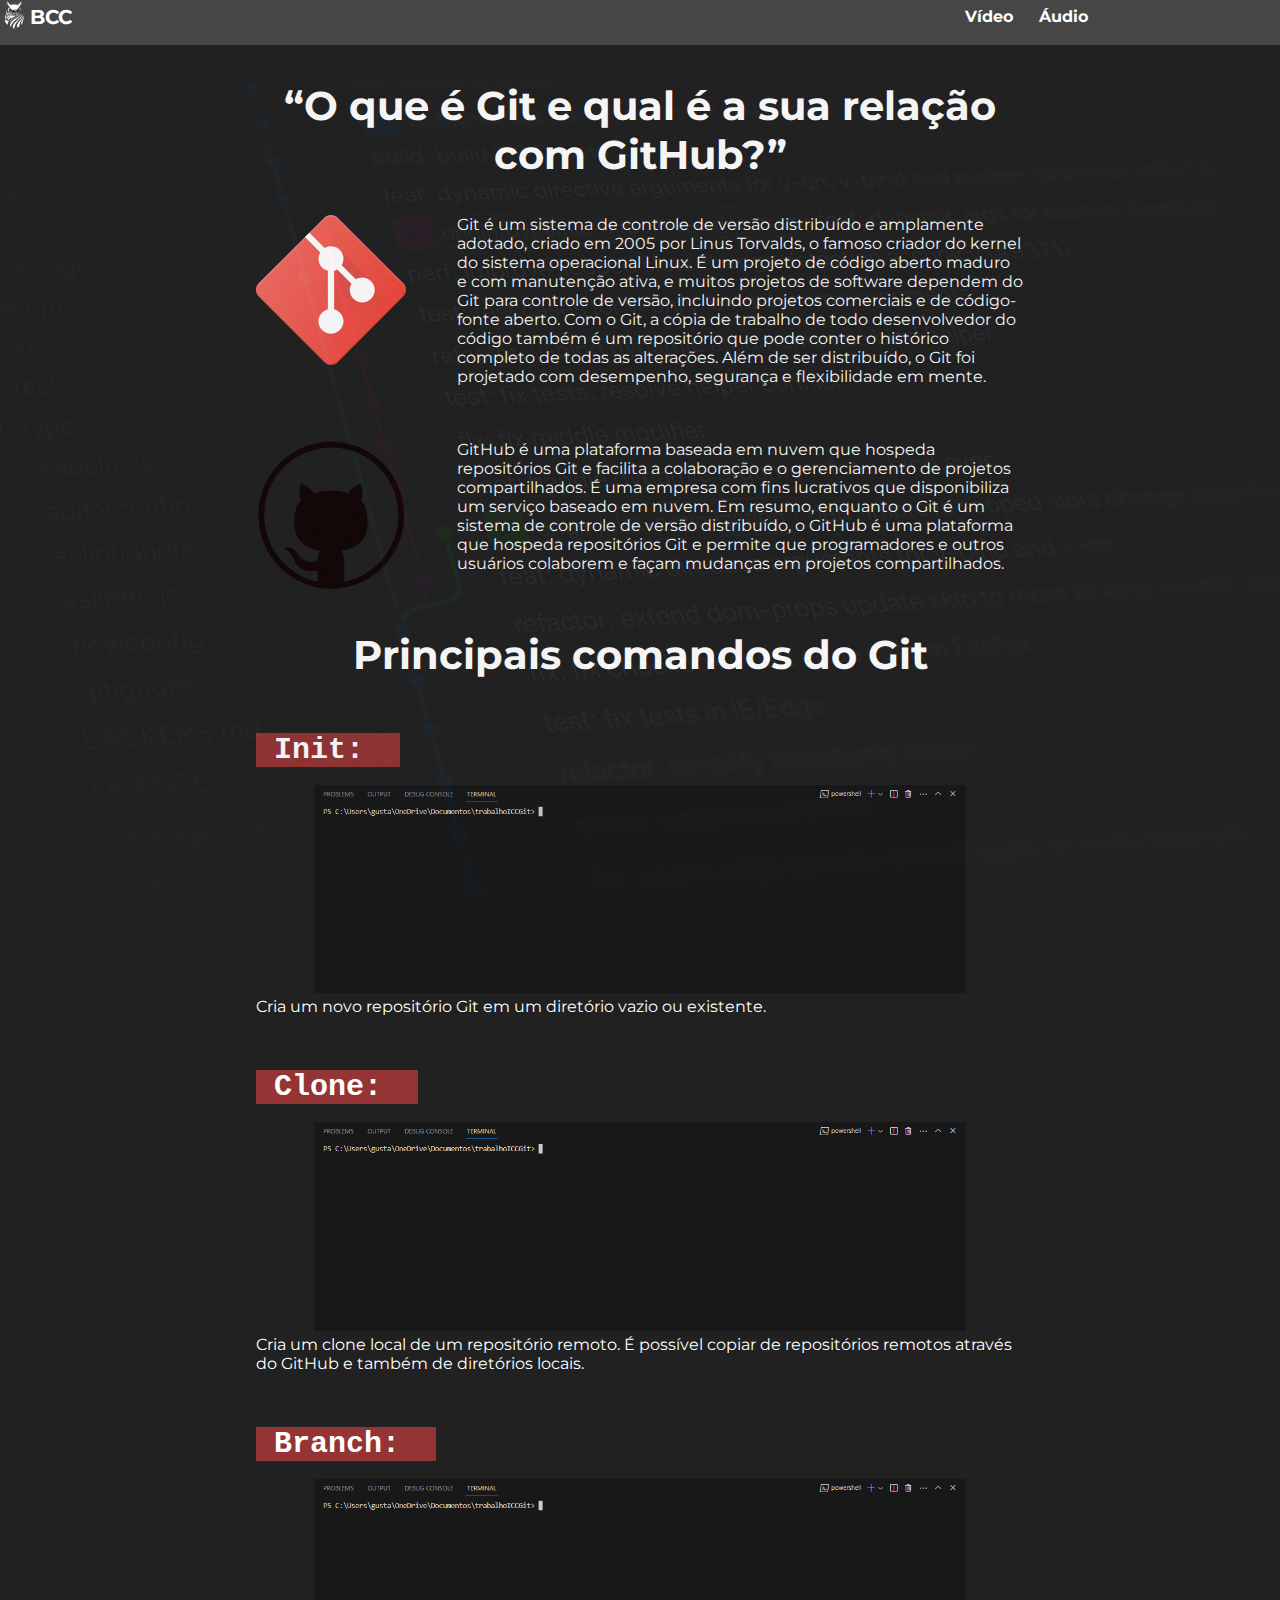
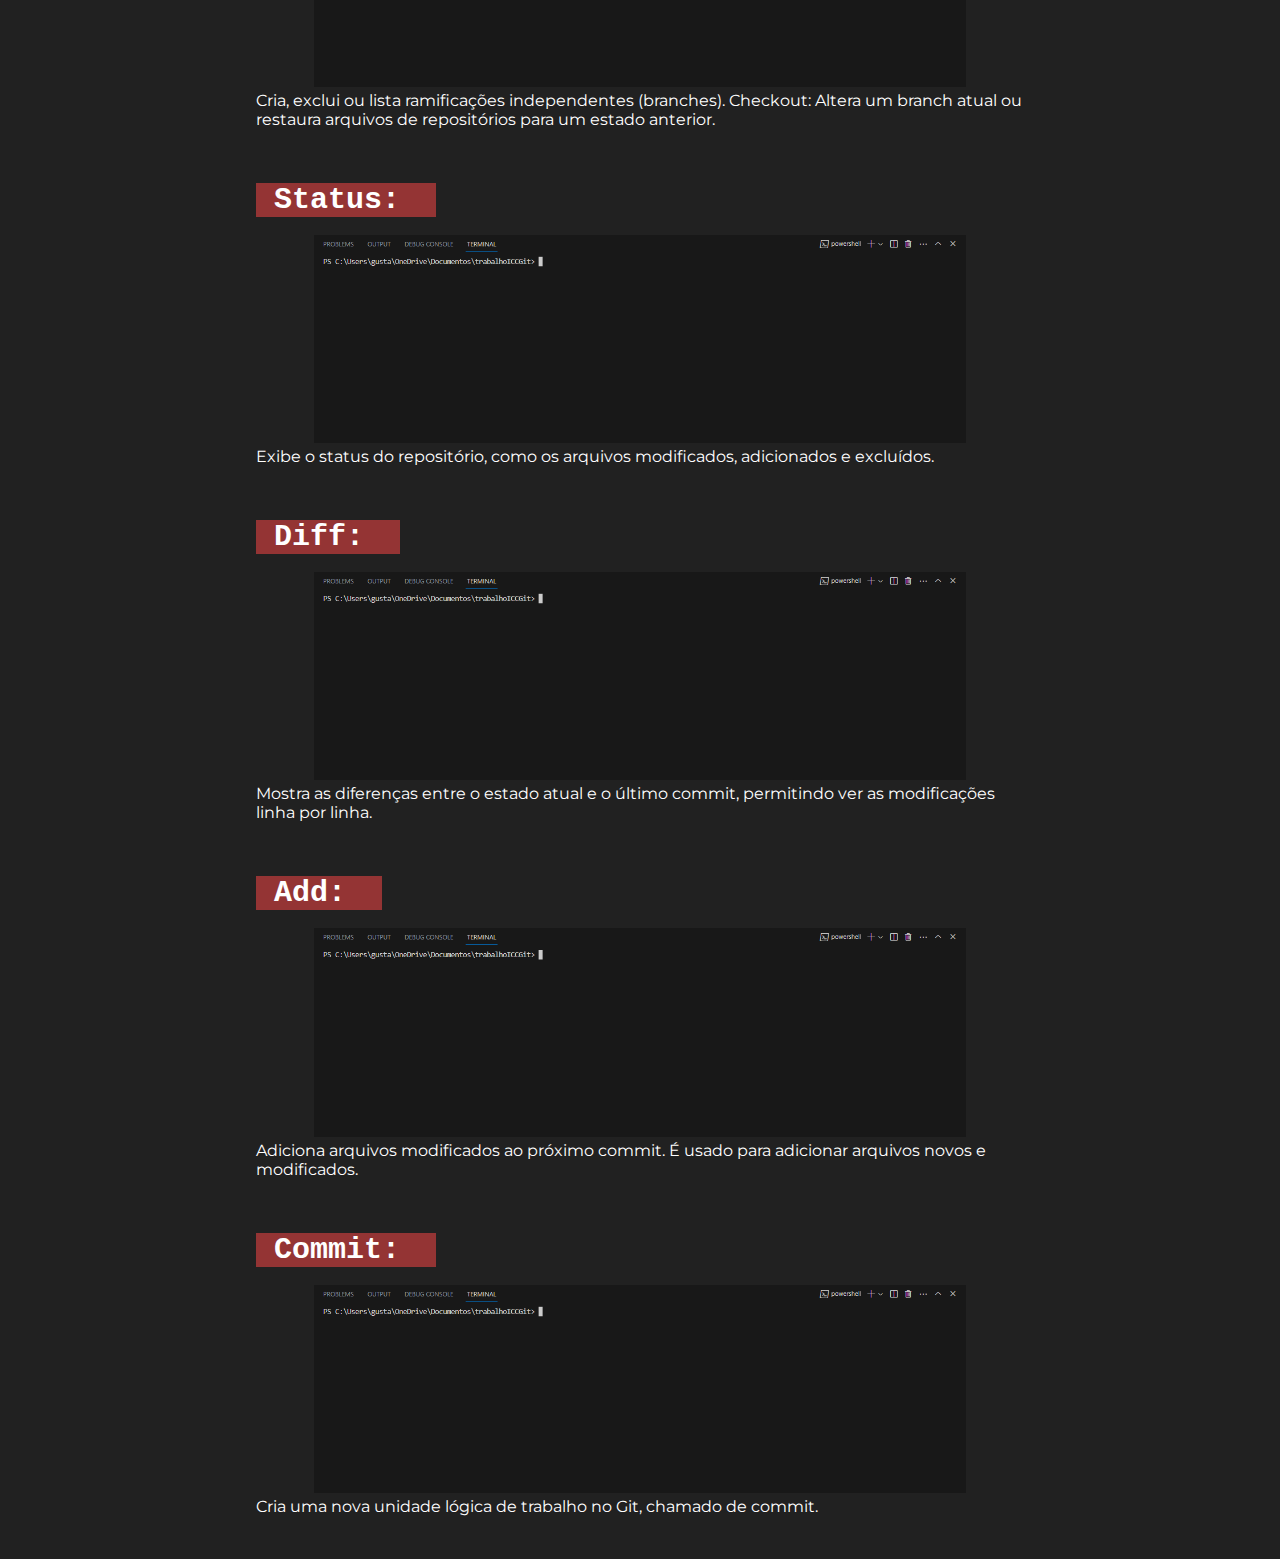
==== index.html @ 19e84b19 "first commit" ====
<!DOCTYPE html>
<html lang="en">

<head>
    <meta charset="UTF-8">
    <meta name="viewport" content="width=device-width, initial-scale=1.0">

    <link rel="preconnect" href="https://fonts.googleapis.com">
    <link rel="preconnect" href="https://fonts.gstatic.com" crossorigin>
    <link href="https://fonts.googleapis.com/css2?family=Montserrat:wght@400;700&display=swap" rel="stylesheet">

    <link rel="stylesheet" href="css/index.css">
    <title>Document</title>
</head>

<body>
    <header class="cabeçalho">
        <div>
            <a href="index.html" class="logo">
                <img src="img/logoExatas.png" alt="Logo" width="30" height="30">
                <p id="fontLogo">BCC</p>
            </a>
        </div>
        <div class="indices">
            <a href="video.html" id="ind1">
                <p>Vídeo</p>
            </a>
            <a href="audio.html" id="ind2">
                <p>Áudio</p>
            </a>
        </div>
    </header>
    <section>
        <center>
            <div class="imgFundo"></div>
            <div class="cont1">
                <center>
                    <h1><q>O que é Git e qual é a sua relação<br> com GitHub?</q></h1>
                </center>
                <div class="secao">
                    <div>
                        <img src="img/gitIcon.svg" alt="Git Icone" width="150" height="150">
                    </div>
                    <p> <abbr title="Sistema de controle de versão distribuído">Git</abbr> é um sistema de controle de
                        versão distribuído e amplamente adotado, criado em 2005 por Linus
                        Torvalds, o famoso criador do kernel do sistema operacional Linux. É um projeto de código aberto
                        maduro e com manutenção ativa, e muitos projetos de software dependem do Git para controle de
                        versão, incluindo projetos comerciais e de código-fonte aberto. Com o Git, a cópia de trabalho
                        de todo desenvolvedor do código também é um repositório que pode conter o histórico completo de
                        todas as alterações. Além de ser distribuído, o Git foi projetado com desempenho, segurança e
                        flexibilidade em mente.
                    </p>
                </div>
                <div class="secao">
                    <div>
                        <img src="img/githubIcon.svg" alt="Git Icone" width="150" height="150">
                    </div>
                    <p>
                        <abbr title="Plataforma de hospedagem de código-fonte">GitHub</abbr> é uma plataforma baseada em
                        nuvem que hospeda repositórios Git e facilita a colaboração e
                        o gerenciamento de projetos compartilhados. É uma empresa com fins lucrativos que disponibiliza
                        um serviço baseado em nuvem.
                        Em resumo, enquanto o Git é um sistema de controle de versão
                        distribuído, o GitHub é uma plataforma que hospeda repositórios Git e permite que programadores
                        e outros usuários colaborem e façam mudanças em projetos compartilhados.
                    </p>
                </div>
            </div>
            <div class="cont1">
                <center>
                    <h1>Principais comandos do Git</h1>
                </center>
                <div class="secao1">
                    <h6>
                        <pre><mark> Init: &nbsp</mark></pre>
                    </h6>

                    <div>
                        <center><img src="img/imgExemplo2.png" alt="Git Icone" height="85%" width="85%"></center>
                    </div>
                    <p>Cria um novo repositório Git em um diretório vazio ou existente.
                    </p>
                </div>
                <div class="secao1">
                    <h6>
                        <pre><mark> Clone: &nbsp</mark></pre>
                    </h6>

                    <div>
                        <center><img src="img/imgExemplo2.png" alt="Git Icone" height="85%" width="85%"></center>
                    </div>
                    <p>
                        Cria um clone local de um repositório remoto. É possível copiar de repositórios remotos através
                        do GitHub e também de diretórios locais.</p>
                </div>
                <div class="secao1">
                    <h6>
                        <pre><mark> Branch: &nbsp</mark></pre>
                    </h6>

                    <div>
                        <center><img src="img/imgExemplo2.png" alt="Git Icone" height="85%" width="85%"></center>
                    </div>
                    <p>
                        Cria, exclui ou lista ramificações independentes (branches).
                        Checkout: Altera um branch atual ou restaura arquivos de repositórios para um estado anterior.
                    </p>
                </div>
                <div class="secao1">
                    <h6>
                        <pre><mark> Status: &nbsp</mark></pre>
                    </h6>

                    <div>
                        <center><img src="img/imgExemplo2.png" alt="Git Icone" height="85%" width="85%"></center>
                    </div>
                    <p>
                        Exibe o status do repositório, como os arquivos modificados, adicionados e excluídos.</p>
                </div>
                <div class="secao1">
                    <h6>
                        <pre><mark> Diff: &nbsp</mark></pre>
                    </h6>

                    <div>
                        <center><img src="img/imgExemplo2.png" alt="Git Icone" height="85%" width="85%"></center>
                    </div>
                    <p>
                        Mostra as diferenças entre o estado atual e o último commit, permitindo ver as modificações
                        linha por linha.</p>
                </div>
                <div class="secao1">
                    <h6>
                        <pre><mark> Add: &nbsp</mark></pre>
                    </h6>

                    <div>
                        <center><img src="img/imgExemplo2.png" alt="Git Icone" height="85%" width="85%"></center>
                    </div>
                    <p>
                        Adiciona arquivos modificados ao próximo commit. É usado para adicionar arquivos novos e modificados.</p>
                </div>
                <div class="secao1">
                    <h6>
                        <pre><mark> Commit: &nbsp</mark></pre>
                    </h6>

                    <div>
                        <center><img src="img/imgExemplo2.png" alt="Git Icone" height="85%" width="85%"></center>
                    </div>
                    <p>
                        Cria uma nova unidade lógica de trabalho no Git, chamado de commit.</p>
                </div>
            </div>
        </center>

    </section>
    <footer>

    </footer>

</body>

</html>
---- css/index.css ----
@import url('https://fonts.googleapis.com/css2?family=Montserrat:wght@400;700&display=swap');
* {
    margin: 0px;
    text-decoration: none;
}
body {
    font-family: Montserrat;
    background-color: rgba(0, 0, 0, 0.87);
    color: white;
}
mark{
    background-color: rgb(148, 52, 52);
    color: white;
}
.cabeçalho{
    background-color: rgb(70, 70, 70);
    height: 5vh;
    width: 100%;

    display: flex;
    justify-content: space-between;
}
.cabeçalho div {
    margin-right: 15vw;
}

.logo {
    display: flex;
    justify-content: space-between;
}
#fontLogo {
    font-size: 20px;
    font-weight: bold;
    color: rgb(255, 255, 255);
    margin-top: 0.5vh;
}
.indices{
    display: flex;
    justify-content: space-between;
    margin-top: 0.8vh;
    font-weight: bold;
}
#ind1{
    color: white;
    margin-right: 2vw;
}
#ind2{
    color: white;
}
.imgFundo{
    position: absolute;
    background-image: url(../img/imgGitInicio.jpg);
    height: 100%;
    width: 100%;
    background-size: cover;
    background-repeat: no-repeat;
    background-position: center;
    background-attachment: fixed;
    opacity: 0.05;
}

.cont1 {
    width: 60vw;
    text-align: start;
    margin-top: 4vh;
}
.cont1 p {
    margin-bottom: 2vh;
}
.cont1 h1 {
    margin-bottom: 4vh;
    font-size: 40px;
}
.secao {
    display: flex;
    justify-content: space-evenly;
    margin-bottom: 4vh;
}
.secao p {
    font-size: 16px;
}
.secao img {
    margin-right: 4vw;
}

.secao1 {
    display: block;
    justify-content: space-evenly;
    margin-bottom: 4vh;
}
h6{
    font-size: 30px;
    font-weight: bold;
    margin: 6vh 0 2vh 0;
}
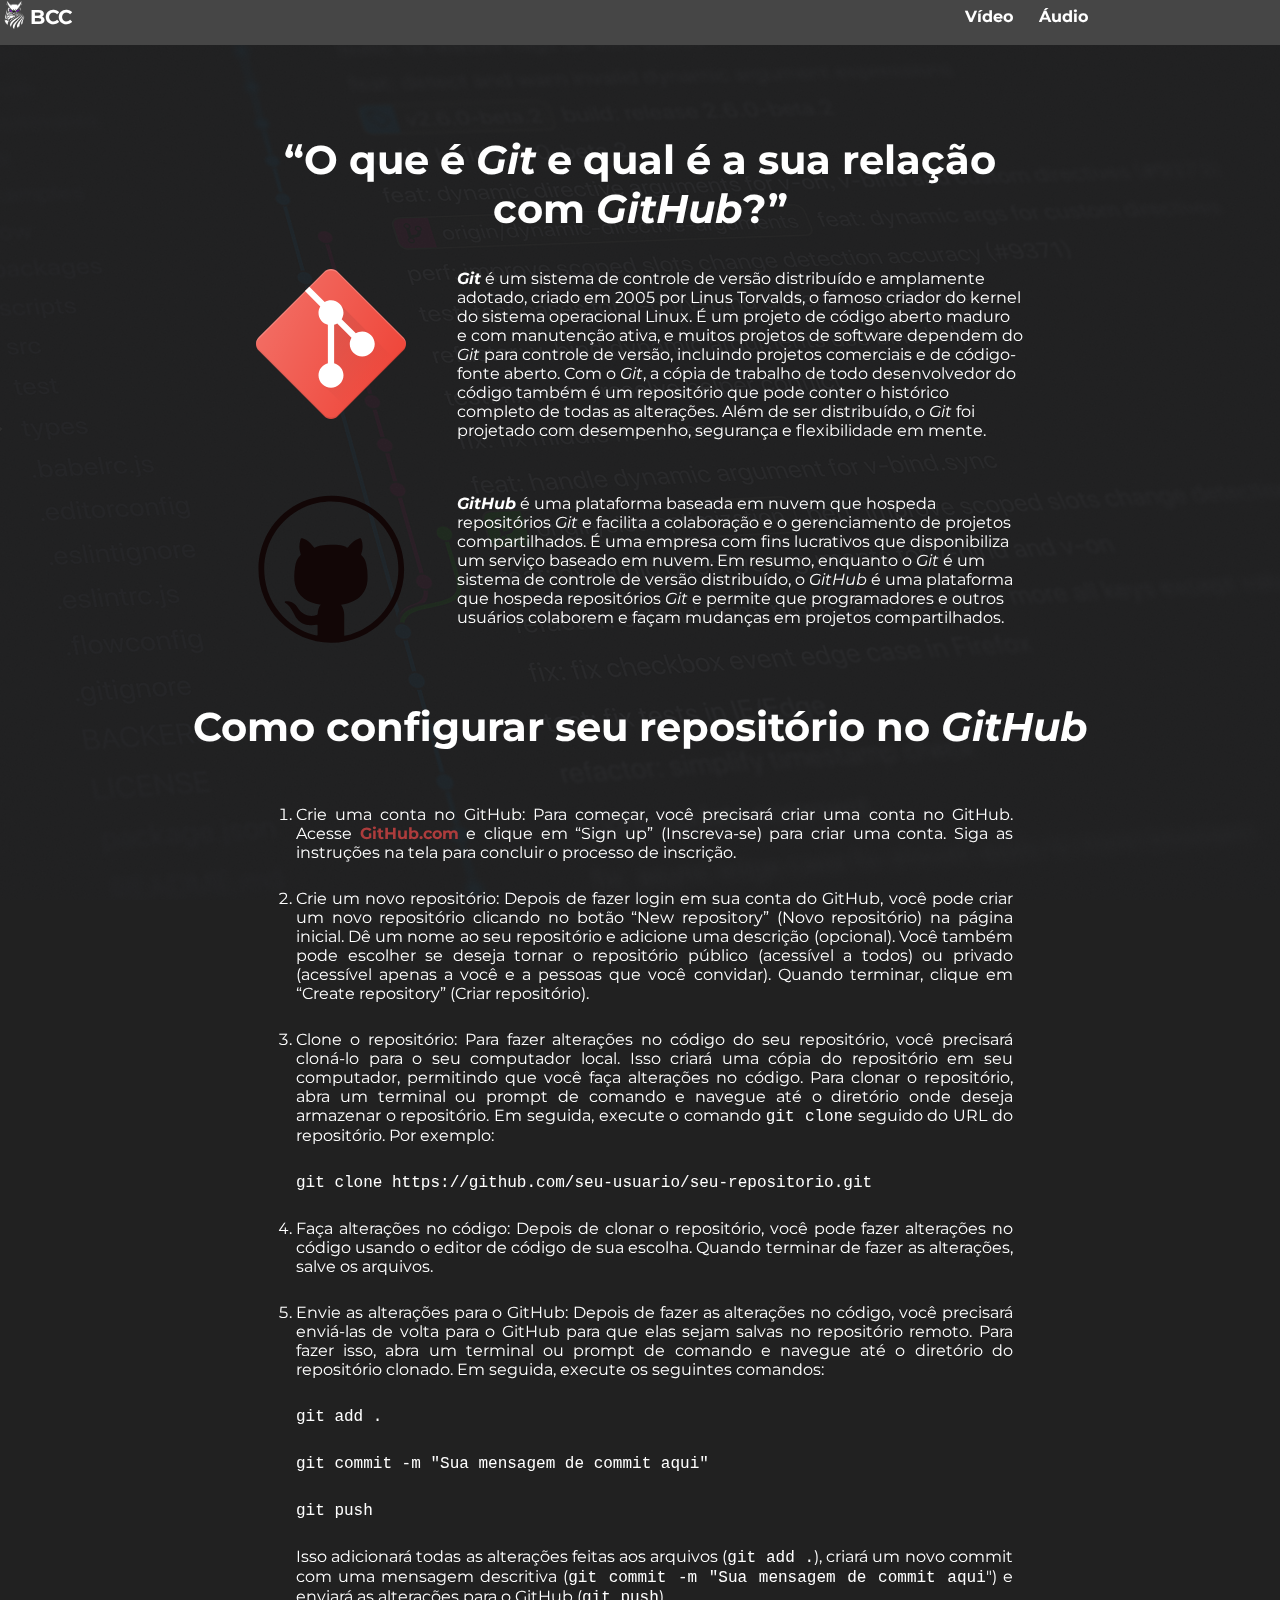
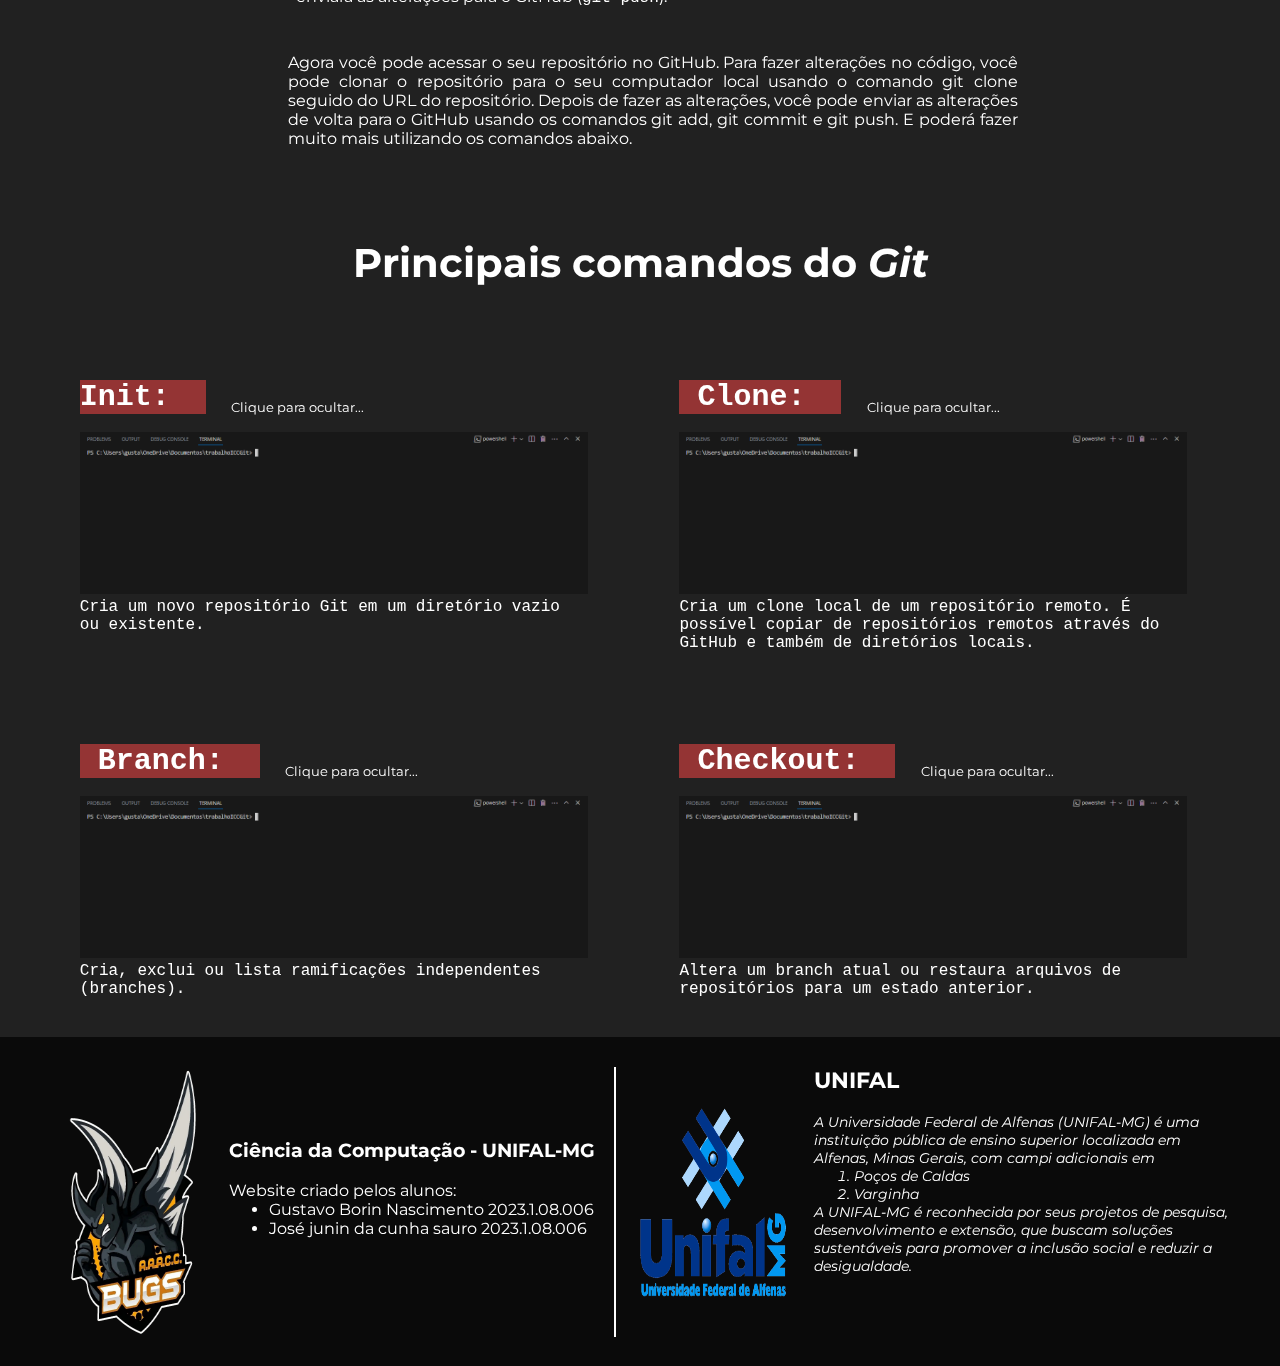
==== commit 200acb05: "commit" ====
--- a/index.html
+++ b/index.html
@@ -10,10 +10,12 @@
     <link href="https://fonts.googleapis.com/css2?family=Montserrat:wght@400;700&display=swap" rel="stylesheet">
 
     <link rel="stylesheet" href="css/index.css">
-    <title>Document</title>
+    <title>Trabalho Git</title>
 </head>
 
 <body>
+    <div class="imgFundo"></div>
+
     <header class="cabeçalho">
         <div>
             <a href="index.html" class="logo">
@@ -32,22 +34,25 @@
     </header>
     <section>
         <center>
-            <div class="imgFundo"></div>
             <div class="cont1">
                 <center>
-                    <h1><q>O que é Git e qual é a sua relação<br> com GitHub?</q></h1>
+                    <h1><q>O que é <i>Git</i> e qual é a sua relação<br> com <i>GitHub</i>?</q></h1>
                 </center>
                 <div class="secao">
                     <div>
                         <img src="img/gitIcon.svg" alt="Git Icone" width="150" height="150">
                     </div>
-                    <p> <abbr title="Sistema de controle de versão distribuído">Git</abbr> é um sistema de controle de
+                    <p> <abbr title="Sistema de controle de versão distribuído"><i><b>Git</b></i></abbr> é um sistema de
+                        controle de
                         versão distribuído e amplamente adotado, criado em 2005 por Linus
                         Torvalds, o famoso criador do kernel do sistema operacional Linux. É um projeto de código aberto
-                        maduro e com manutenção ativa, e muitos projetos de software dependem do Git para controle de
-                        versão, incluindo projetos comerciais e de código-fonte aberto. Com o Git, a cópia de trabalho
+                        maduro e com manutenção ativa, e muitos projetos de software dependem do <i>Git</i> para
+                        controle de
+                        versão, incluindo projetos comerciais e de código-fonte aberto. Com o <i>Git</i>, a cópia de
+                        trabalho
                         de todo desenvolvedor do código também é um repositório que pode conter o histórico completo de
-                        todas as alterações. Além de ser distribuído, o Git foi projetado com desempenho, segurança e
+                        todas as alterações. Além de ser distribuído, o <i>Git</i> foi projetado com desempenho,
+                        segurança e
                         flexibilidade em mente.
                     </p>
                 </div>
@@ -56,107 +61,201 @@
                         <img src="img/githubIcon.svg" alt="Git Icone" width="150" height="150">
                     </div>
                     <p>
-                        <abbr title="Plataforma de hospedagem de código-fonte">GitHub</abbr> é uma plataforma baseada em
-                        nuvem que hospeda repositórios Git e facilita a colaboração e
+                        <abbr title="Plataforma de hospedagem de código-fonte"><i><b>GitHub</b></i></abbr> é uma
+                        plataforma baseada em
+                        nuvem que hospeda repositórios <i>Git</i> e facilita a colaboração e
                         o gerenciamento de projetos compartilhados. É uma empresa com fins lucrativos que disponibiliza
                         um serviço baseado em nuvem.
-                        Em resumo, enquanto o Git é um sistema de controle de versão
-                        distribuído, o GitHub é uma plataforma que hospeda repositórios Git e permite que programadores
+                        Em resumo, enquanto o <i>Git</i> é um sistema de controle de versão
+                        distribuído, o <i>GitHub</i> é uma plataforma que hospeda repositórios <i>Git</i> e permite que
+                        programadores
                         e outros usuários colaborem e façam mudanças em projetos compartilhados.
                     </p>
                 </div>
             </div>
-            <div class="cont1">
+            <div class="tutorial">
+                <h4>Como configurar seu repositório no <i>GitHub</i></h4>
+                <ol>
+                    <li>
+                        <p>Crie uma conta no GitHub: Para começar, você precisará criar uma conta no GitHub. Acesse
+                            <a id="linkGitHub" target="_blank" href="https://github.com"><b>GitHub.com</b></a> e clique
+                            em “Sign up” (Inscreva-se) para criar uma conta. Siga as instruções na tela
+                            para concluir o processo de inscrição.
+                        </p>
+                    </li>
+                    <li>
+                        <p>Crie um novo repositório: Depois de fazer login em sua conta do GitHub, você pode criar um
+                            novo repositório clicando no botão “New repository” (Novo repositório) na página inicial. Dê
+                            um nome ao seu repositório e adicione uma descrição (opcional). Você também pode escolher se
+                            deseja tornar o repositório público (acessível a todos) ou privado (acessível apenas a você
+                            e a pessoas que você convidar). Quando terminar, clique em “Create repository” (Criar
+                            repositório).</p>
+                    </li>
+                    <li>
+                        <p>Clone o repositório: Para fazer alterações no código do seu repositório, você precisará
+                            cloná-lo para o seu computador local. Isso criará uma cópia do repositório em seu
+                            computador, permitindo que você faça alterações no código. Para clonar o repositório, abra
+                            um terminal ou prompt de comando e navegue até o diretório onde deseja armazenar o
+                            repositório. Em seguida, execute o comando <code>git clone</code> seguido do URL do
+                            repositório. Por exemplo:</p>
+                        <p><code>git clone https://github.com/seu-usuario/seu-repositorio.git
+                        </code></p>
+                    </li>
+                    <li>
+                        <p>Faça alterações no código: Depois de clonar o repositório, você pode fazer alterações no
+                            código usando o editor de código de sua escolha. Quando terminar de fazer as alterações,
+                            salve os arquivos.</p>
+                    </li>
+                    <li>
+                        <p>Envie as alterações para o GitHub: Depois de fazer as alterações no código, você precisará
+                            enviá-las de volta para o GitHub para que elas sejam salvas no repositório remoto. Para
+                            fazer isso, abra um terminal ou prompt de comando e navegue até o diretório do repositório
+                            clonado. Em seguida, execute os seguintes comandos:</p>
+                        <p><code>git add .</code></p>
+                        <p><code>git commit -m "Sua mensagem de commit aqui"</code></p>
+                        <p><code> git push</code></p>
+                        <p>Isso adicionará todas as alterações feitas aos arquivos (<code>git add .</code>), criará um novo commit
+                            com uma mensagem descritiva (<code>git commit -m "Sua mensagem de commit aqui</code>") e enviará as
+                            alterações para o GitHub (<code>git push</code>).</p>
+                    </li>
+                </ol>
+                <br>
+                <p id="conclusao">Agora você pode acessar o seu repositório no GitHub. Para fazer alterações no código, você pode
+                    clonar o repositório para o seu computador local usando o comando git clone seguido do URL do
+                    repositório. Depois de fazer as alterações, você pode enviar as alterações de volta para o GitHub
+                    usando os comandos git add, git commit e git push. E poderá fazer muito mais utilizando os comandos
+                    abaixo.</p>
+            </div>
+            <div class="cont1 comandos">
                 <center>
-                    <h1>Principais comandos do Git</h1>
+                    <h1>Principais comandos do <i>Git</i></h1>
                 </center>
-                <div class="secao1">
-                    <h6>
-                        <pre><mark> Init: &nbsp</mark></pre>
-                    </h6>
-
-                    <div>
-                        <center><img src="img/imgExemplo2.png" alt="Git Icone" height="85%" width="85%"></center>
-                    </div>
-                    <p>Cria um novo repositório Git em um diretório vazio ou existente.
-                    </p>
-                </div>
-                <div class="secao1">
-                    <h6>
-                        <pre><mark> Clone: &nbsp</mark></pre>
-                    </h6>
-
-                    <div>
-                        <center><img src="img/imgExemplo2.png" alt="Git Icone" height="85%" width="85%"></center>
-                    </div>
-                    <p>
-                        Cria um clone local de um repositório remoto. É possível copiar de repositórios remotos através
-                        do GitHub e também de diretórios locais.</p>
-                </div>
-                <div class="secao1">
-                    <h6>
-                        <pre><mark> Branch: &nbsp</mark></pre>
-                    </h6>
-
-                    <div>
-                        <center><img src="img/imgExemplo2.png" alt="Git Icone" height="85%" width="85%"></center>
-                    </div>
-                    <p>
-                        Cria, exclui ou lista ramificações independentes (branches).
-                        Checkout: Altera um branch atual ou restaura arquivos de repositórios para um estado anterior.
-                    </p>
-                </div>
-                <div class="secao1">
-                    <h6>
-                        <pre><mark> Status: &nbsp</mark></pre>
-                    </h6>
-
-                    <div>
-                        <center><img src="img/imgExemplo2.png" alt="Git Icone" height="85%" width="85%"></center>
-                    </div>
-                    <p>
-                        Exibe o status do repositório, como os arquivos modificados, adicionados e excluídos.</p>
-                </div>
-                <div class="secao1">
-                    <h6>
-                        <pre><mark> Diff: &nbsp</mark></pre>
-                    </h6>
-
-                    <div>
-                        <center><img src="img/imgExemplo2.png" alt="Git Icone" height="85%" width="85%"></center>
-                    </div>
-                    <p>
-                        Mostra as diferenças entre o estado atual e o último commit, permitindo ver as modificações
-                        linha por linha.</p>
-                </div>
-                <div class="secao1">
-                    <h6>
-                        <pre><mark> Add: &nbsp</mark></pre>
-                    </h6>
-
-                    <div>
-                        <center><img src="img/imgExemplo2.png" alt="Git Icone" height="85%" width="85%"></center>
-                    </div>
-                    <p>
-                        Adiciona arquivos modificados ao próximo commit. É usado para adicionar arquivos novos e modificados.</p>
-                </div>
-                <div class="secao1">
-                    <h6>
-                        <pre><mark> Commit: &nbsp</mark></pre>
-                    </h6>
-
-                    <div>
-                        <center><img src="img/imgExemplo2.png" alt="Git Icone" height="85%" width="85%"></center>
-                    </div>
-                    <p>
-                        Cria uma nova unidade lógica de trabalho no Git, chamado de commit.</p>
-                </div>
+                <table>
+                    <tr>
+                        <td>
+                            <div class="secao1">
+                                <details open>
+                                    <summary>
+                                        <h6>
+                                            <pre><mark>Init: &nbsp</mark></pre>
+                                        </h6>
+                                        <p id="details"><small>Clique para ocultar...</small></p>
+                                    </summary>
+                                    <div>
+                                        <img src="img/imgExemplo2.png" alt="Git Icone" height="85%" width="85%">
+
+                                    </div>
+                                    <code><p id="descri">Cria um novo repositório Git em um diretório vazio ou existente.
+                                    </p>
+                                    </code>
+                                </details>
+                            </div>
+                        </td>
+                        <td>
+                            <div class="secao1">
+                                <details open>
+                                    <summary>
+                                        <h6>
+                                            <pre><mark> Clone: &nbsp</mark></pre>
+                                        </h6>
+                                        <p id="details"><small>Clique para ocultar...</small></p>
+                                    </summary>
+                                    <div>
+                                        <img src="img/imgExemplo2.png" alt="Git Icone" height="85%" width="85%">
+
+                                    </div>
+                                    <code><p id="descri">Cria um clone local de um repositório remoto. É possível copiar de
+                                        repositórios remotos através do GitHub e também de diretórios locais.
+                                    </p></code>
+                                </details>
+                            </div>
+                        </td>
+                    </tr>
+                    <tr>
+                        <td>
+                            <div class="secao1">
+                                <details open>
+                                    <summary>
+                                        <h6>
+                                            <pre><mark> Branch: &nbsp</mark></pre>
+                                        </h6>
+                                        <p id="details"><small>Clique para ocultar...</small></p>
+                                    </summary>
+                                    <div>
+                                        <img src="img/imgExemplo2.png" alt="Git Icone" height="85%" width="85%">
+
+                                    </div>
+                                    <code>
+                                    <p id="descri">Cria, exclui ou lista ramificações independentes (branches).
+                                    </p></code>
+                                </details>
+                            </div>
+                        </td>
+                        <td>
+                            <div class="secao1">
+                                <details open>
+                                    <summary>
+                                        <h6>
+                                            <pre><mark> Checkout: &nbsp</mark></pre>
+                                        </h6>
+                                        <p id="details"><small>Clique para ocultar...</small></p>
+                                    </summary>
+                                    <div>
+                                        <img src="img/imgExemplo2.png" alt="Git Icone" height="85%" width="85%">
+
+                                    </div>
+                                    <code><p id="descri">Altera um branch atual ou restaura arquivos de repositórios para um
+                                        estado anterior.
+                                    </p>
+                                </code>
+                                </details>
+                            </div>
+                        </td>
+                    </tr>
+                </table>
             </div>
         </center>
 
     </section>
     <footer>
-
+        <div class="footerCont1">
+            <img src="img/logoBugs.png" alt="logo BCC Unifal">
+
+            <div id="div1">
+                <h3>Ciência da Computação - UNIFAL-MG</h3>
+                <br>
+                <p>Website criado pelos alunos:</p>
+                <ul>
+                    <li>Gustavo Borin Nascimento 2023.1.08.006</li>
+                    <li>José junin da cunha sauro 2023.1.08.006</li>
+                </ul>
+            </div>
+        </div>
+        <div id="line"></div>
+        <div class="footerCont2">
+            <img src="img/logo1_unifal_mg.png" alt="logo da Unifal">
+            <div id="div2">
+                <dl>
+                    <dt><b>UNIFAL</b></dt>
+                    <br>
+                    <dd><i>A Universidade Federal de Alfenas (UNIFAL-MG) é uma instituição pública de ensino superior
+                            localizada em Alfenas, Minas Gerais, com campi adicionais em
+                            <ol>
+                                <li>Poços de Caldas</li>
+                                <li>Varginha</li>
+                            </ol>
+                            A
+                            UNIFAL-MG
+                            é reconhecida por seus projetos de pesquisa, desenvolvimento e extensão, que buscam soluções
+                            sustentáveis para promover a inclusão social e reduzir a desigualdade.
+                        </i></dd>
+                </dl>
+            </div>
+        </div>
+
+        <div class="footerCont3">
+
+        </div>
     </footer>
 
 </body>
--- a/css/index.css
+++ b/css/index.css
@@ -1,18 +1,22 @@
 @import url('https://fonts.googleapis.com/css2?family=Montserrat:wght@400;700&display=swap');
+
 * {
     margin: 0px;
     text-decoration: none;
 }
+
 body {
     font-family: Montserrat;
     background-color: rgba(0, 0, 0, 0.87);
     color: white;
 }
-mark{
+
+mark {
     background-color: rgb(148, 52, 52);
     color: white;
 }
-.cabeçalho{
+
+.cabeçalho {
     background-color: rgb(70, 70, 70);
     height: 5vh;
     width: 100%;
@@ -20,6 +24,7 @@
     display: flex;
     justify-content: space-between;
 }
+
 .cabeçalho div {
     margin-right: 15vw;
 }
@@ -28,27 +33,32 @@
     display: flex;
     justify-content: space-between;
 }
+
 #fontLogo {
     font-size: 20px;
     font-weight: bold;
     color: rgb(255, 255, 255);
     margin-top: 0.5vh;
 }
-.indices{
+
+.indices {
     display: flex;
     justify-content: space-between;
     margin-top: 0.8vh;
     font-weight: bold;
 }
-#ind1{
+
+#ind1 {
     color: white;
     margin-right: 2vw;
 }
-#ind2{
-    color: white;
-}
-.imgFundo{
-    position: absolute;
+
+#ind2 {
+    color: white;
+}
+
+.imgFundo {
+    position: fixed;
     background-image: url(../img/imgGitInicio.jpg);
     height: 100%;
     width: 100%;
@@ -57,41 +67,150 @@
     background-position: center;
     background-attachment: fixed;
     opacity: 0.05;
-}
-
+    z-index: -1;
+}
+h4 {
+    margin-top: 6vh;
+    margin-bottom: 3vh;
+    font-size: 40px;
+    margin-bottom: 6vh;
+}
+#linkGitHub {
+    color: rgb(173, 60, 60);
+}
+.tutorial p{
+    width: 56vw;
+    text-align: justify;
+    margin-bottom: 3vh;
+}
+#conclusao {
+    width: 57vw;
+    margin-left: 2vw;
+}
+.tutorial ol{
+    text-align: justify;
+    margin-left: 20vw;
+}
 .cont1 {
     width: 60vw;
     text-align: start;
     margin-top: 4vh;
 }
+
+#descri {
+    width: 38vw;
+}
+
 .cont1 p {
     margin-bottom: 2vh;
 }
+
 .cont1 h1 {
+    margin-top: 10vh;
     margin-bottom: 4vh;
     font-size: 40px;
 }
+
+.comandos {
+    width: 100%;
+    display: block;
+}
+
 .secao {
     display: flex;
     justify-content: space-evenly;
     margin-bottom: 4vh;
 }
+
 .secao p {
     font-size: 16px;
 }
+
 .secao img {
     margin-right: 4vw;
 }
 
 .secao1 {
-    display: block;
-    justify-content: space-evenly;
     margin-bottom: 4vh;
 }
-h6{
+
+tr {
+    display: flex;
+    margin-left: 6vw;
+}
+
+h6 {
     font-size: 30px;
     font-weight: bold;
     margin: 6vh 0 2vh 0;
 }
 
-
+summary {
+    display: flex;
+    align-items: center;
+    width: 46vw;
+}
+
+#details {
+    margin: 6vh 0 0 2vw;
+}
+
+footer {
+    display: flex;
+    justify-content: space-evenly;
+    background-color: rgba(0, 0, 0, 0.685);
+    padding: 30px;
+
+}
+
+footer li {
+    width: max-content;
+}
+
+.footerCont1 {
+    display: flex;
+}
+
+.footerCont1 img {
+    height: 30vh;
+    width: 15vw;
+}
+
+#div1 {
+    margin-top: 8vh;
+}
+
+.footerCont2 {
+    display: flex;
+}
+
+.footerCont2 img {
+    margin-top: 4vh;
+    width: 12vw;
+    height: 22vh;
+}
+
+.footerCont2 dl {
+    margin-left: 2vw;
+}
+
+.footerCont2 dt {
+    font-size: 22px;
+}
+
+.footerCont2 dd {
+    font-size: 14px;
+}
+
+#div2 {
+    width: 35vw;
+}
+
+#line {
+    background-color: white;
+    border: 1px solid white;
+    margin: 0 1vw 0 1vw;
+}
+code {
+    font-size: 16px;
+}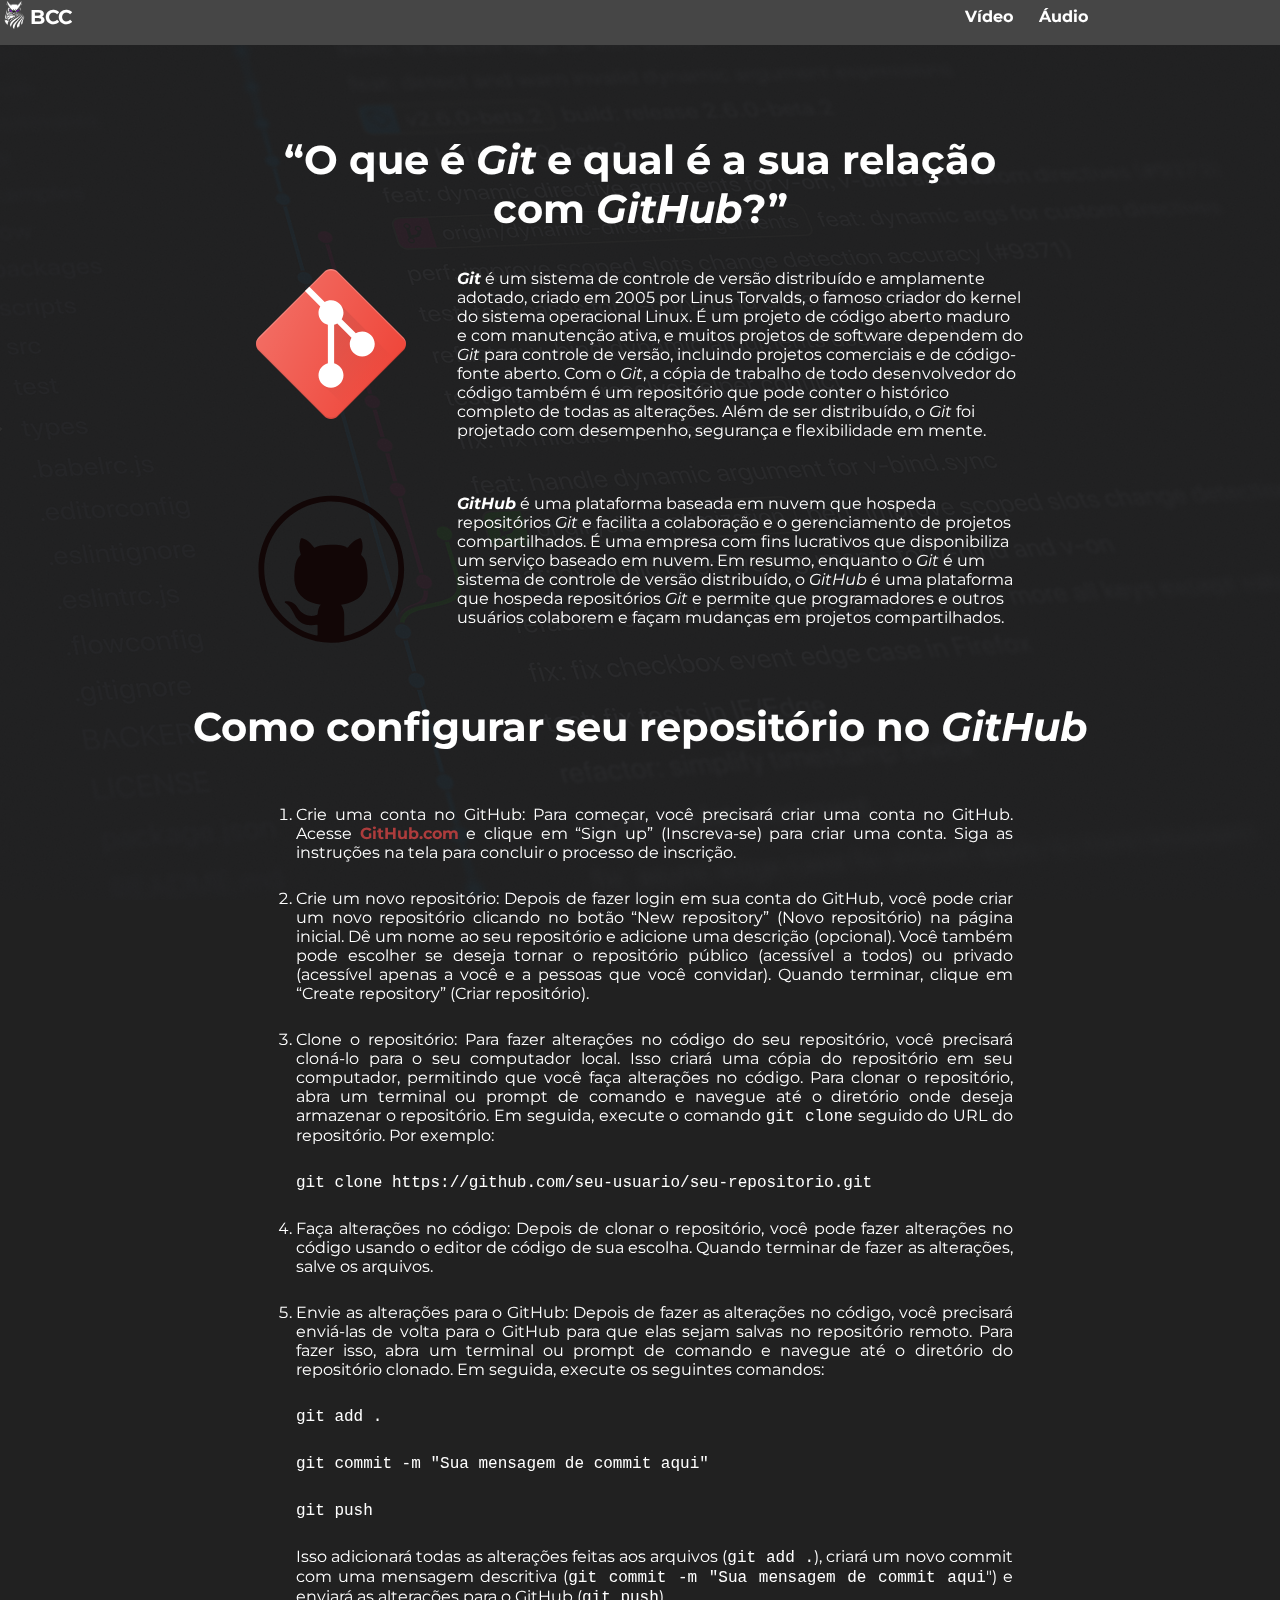
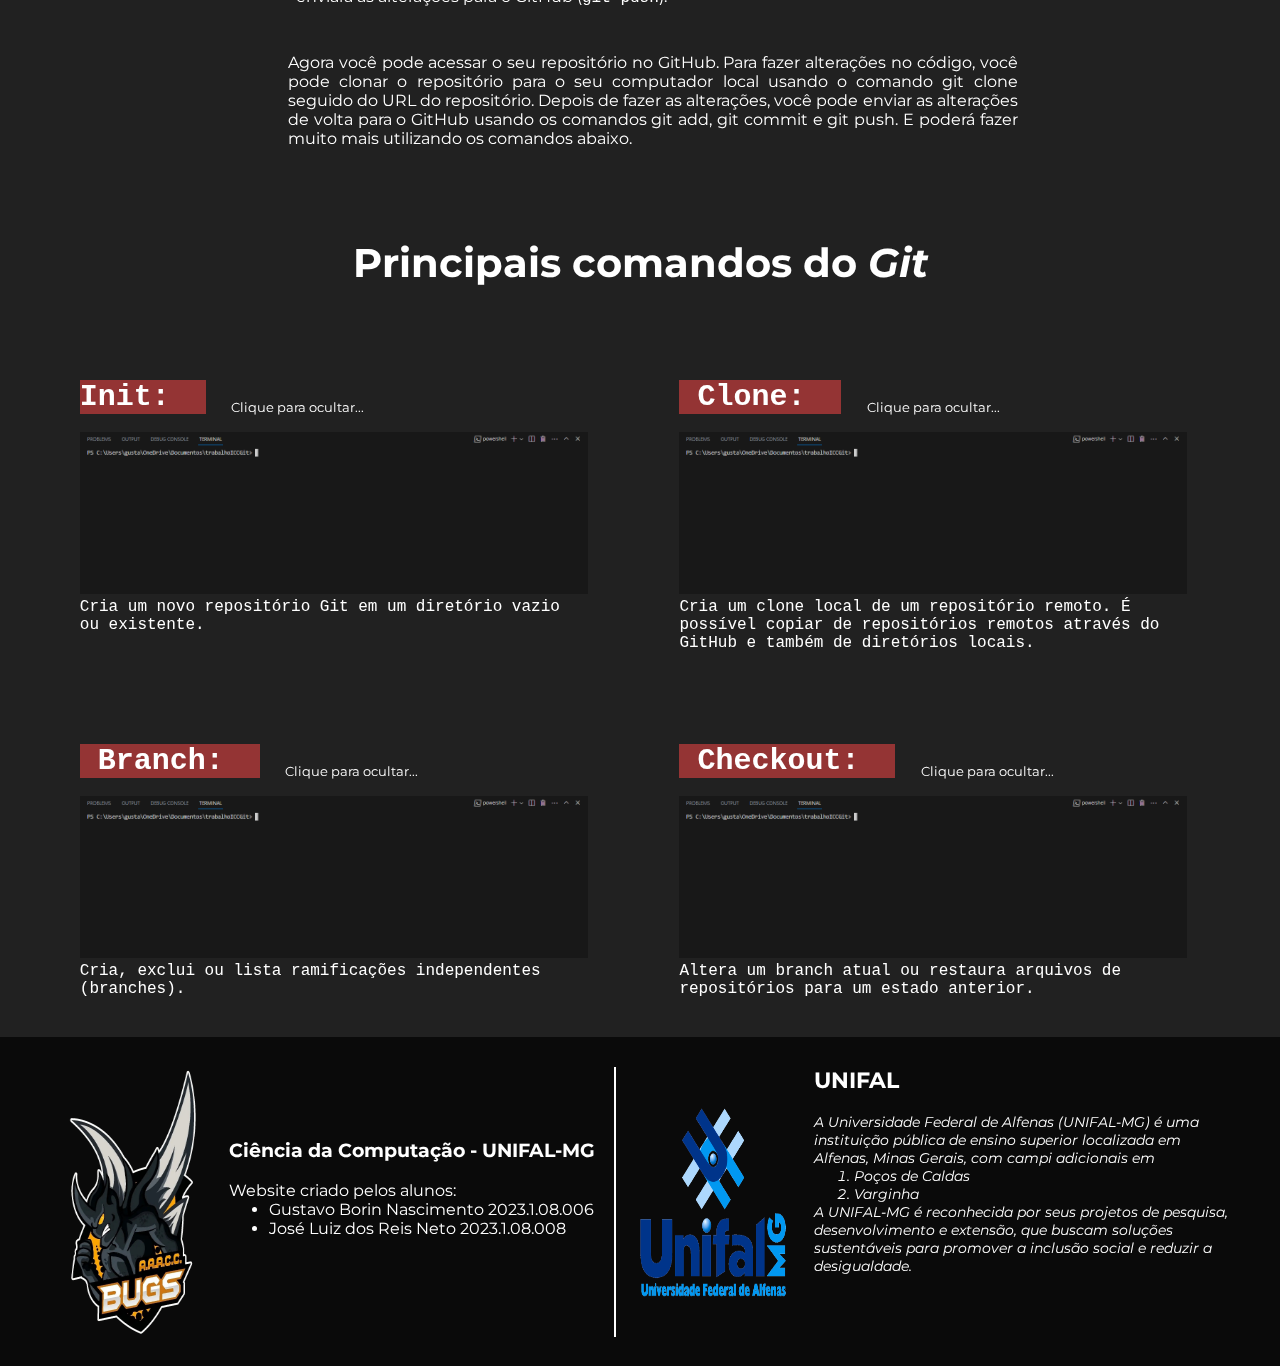
==== commit 0a953832: "commit" ====
--- a/index.html
+++ b/index.html
@@ -1,5 +1,5 @@
 <!DOCTYPE html>
-<html lang="en">
+<html lang="pt-br">
 
 <head>
     <meta charset="UTF-8">
@@ -227,7 +227,7 @@
                 <p>Website criado pelos alunos:</p>
                 <ul>
                     <li>Gustavo Borin Nascimento 2023.1.08.006</li>
-                    <li>José junin da cunha sauro 2023.1.08.006</li>
+                    <li>José Luiz dos Reis Neto 2023.1.08.008</li>
                 </ul>
             </div>
         </div>
--- a/css/index.css
+++ b/css/index.css
@@ -9,6 +9,7 @@
     font-family: Montserrat;
     background-color: rgba(0, 0, 0, 0.87);
     color: white;
+
 }
 
 mark {
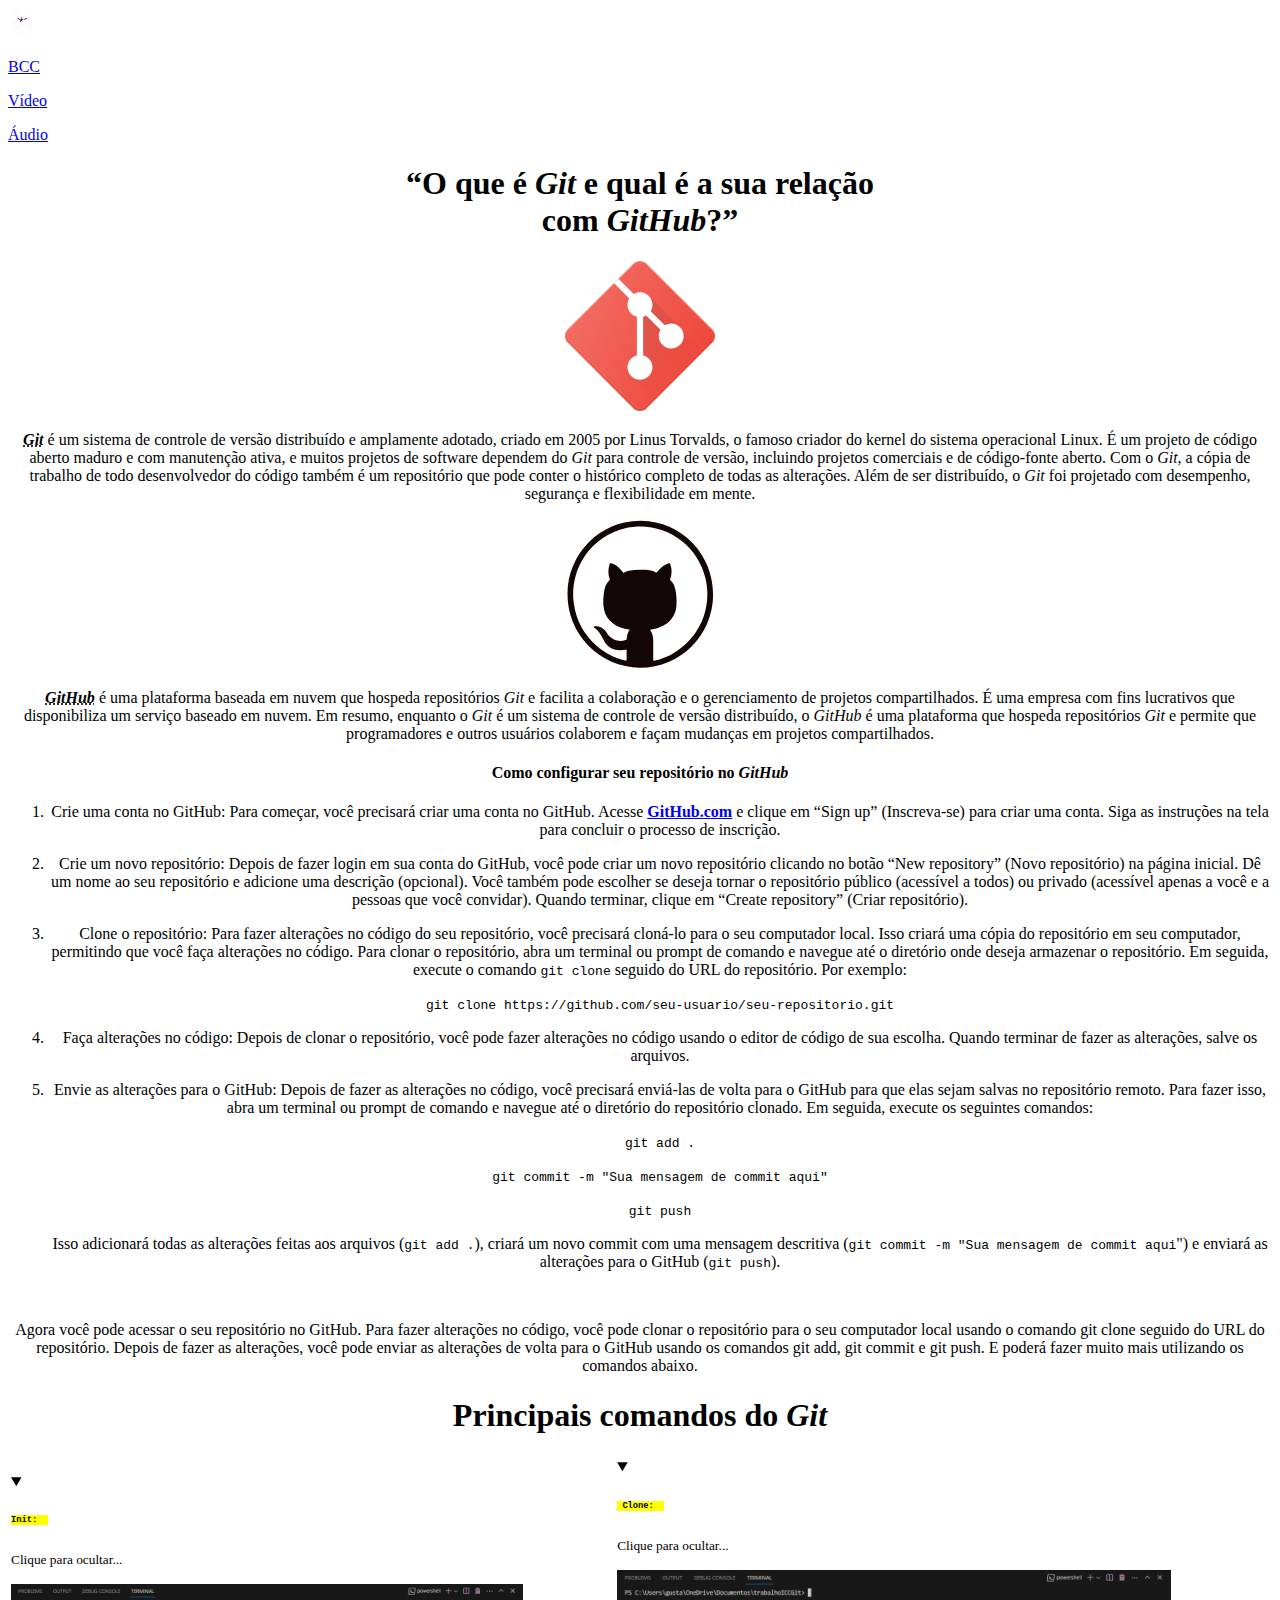
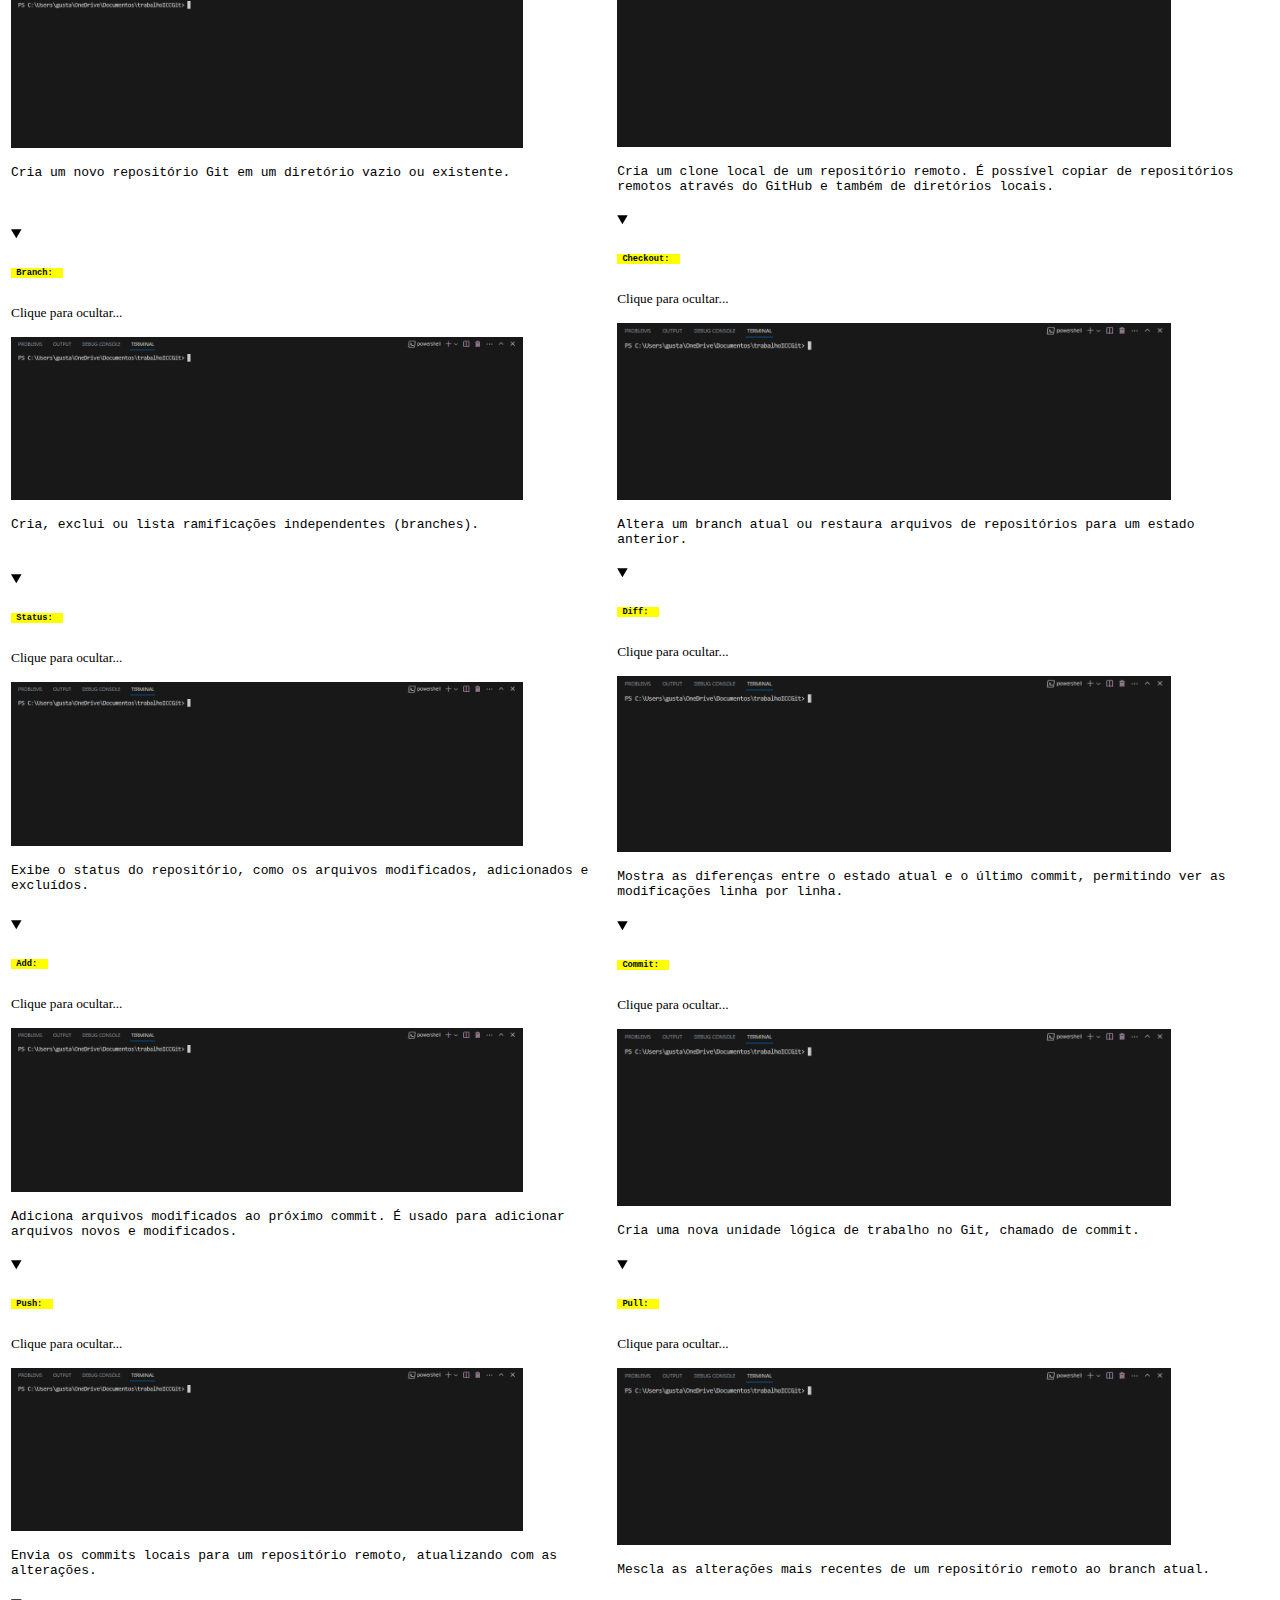
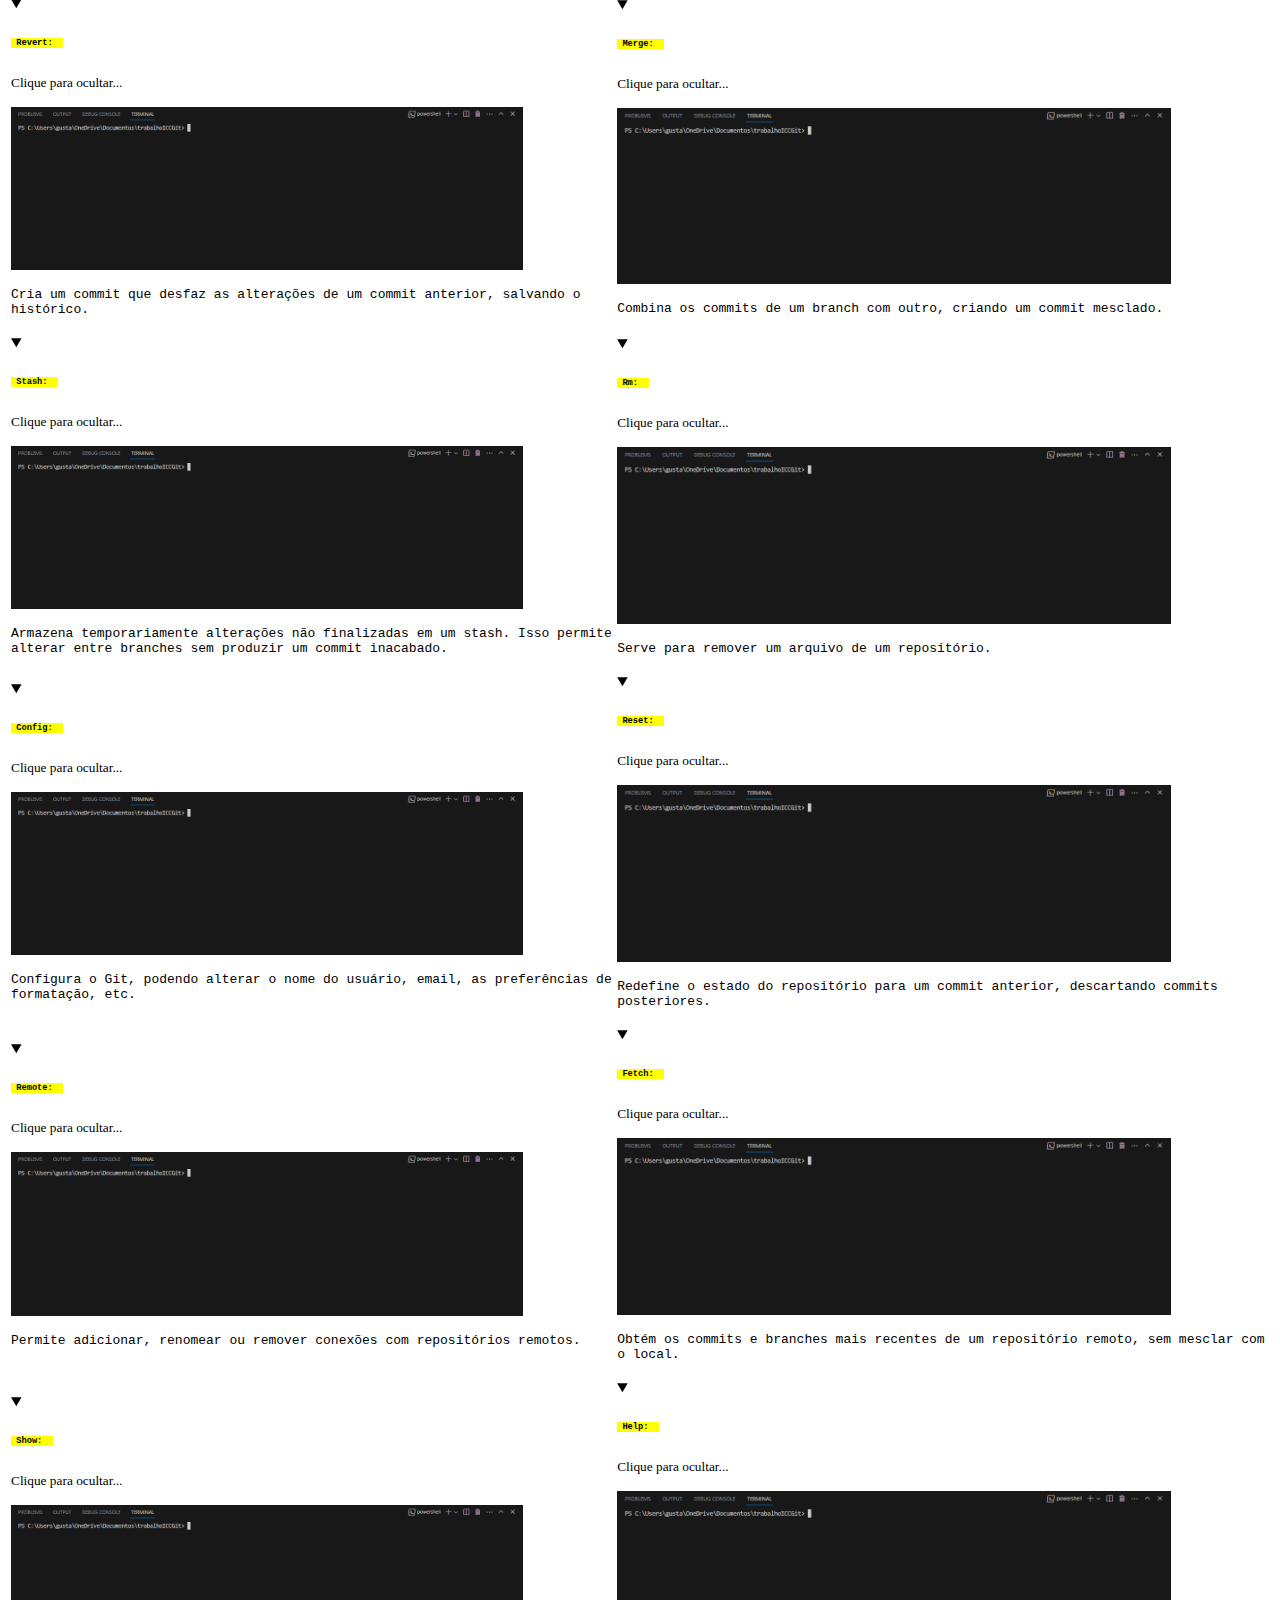
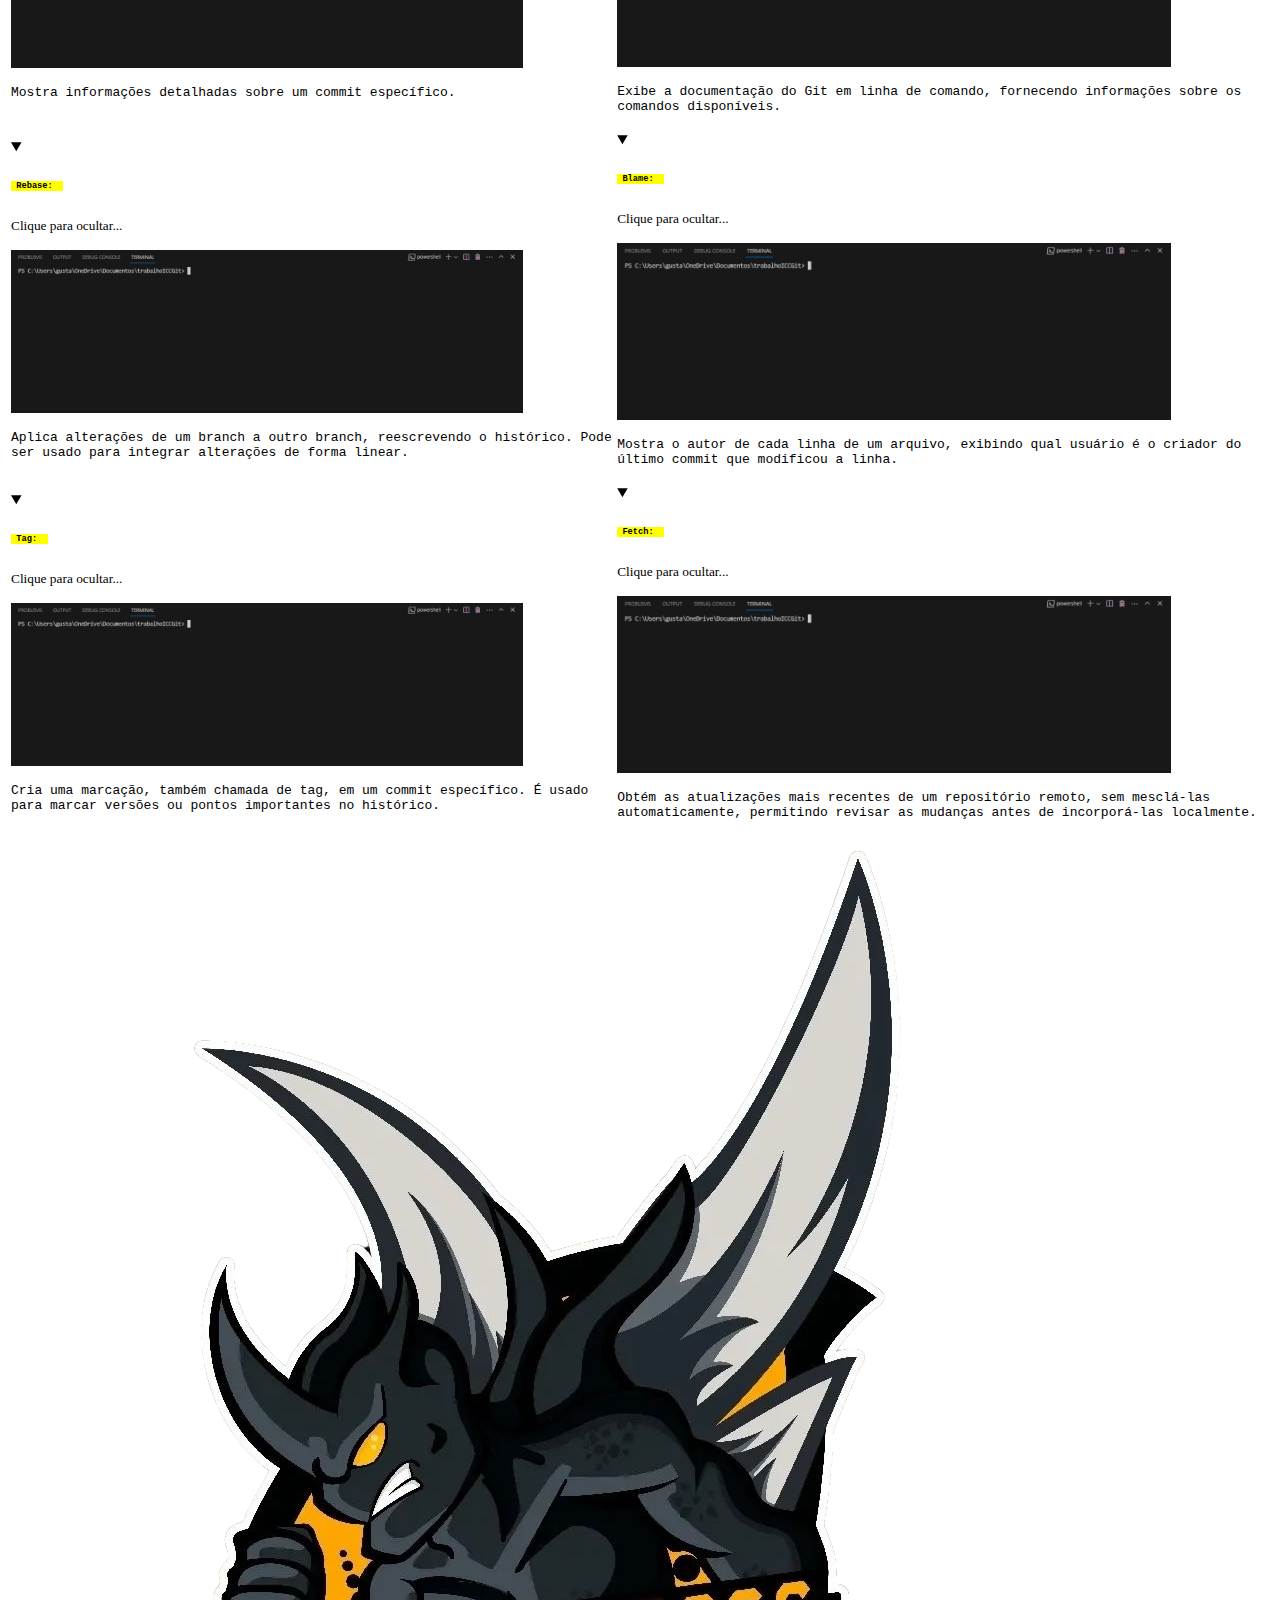
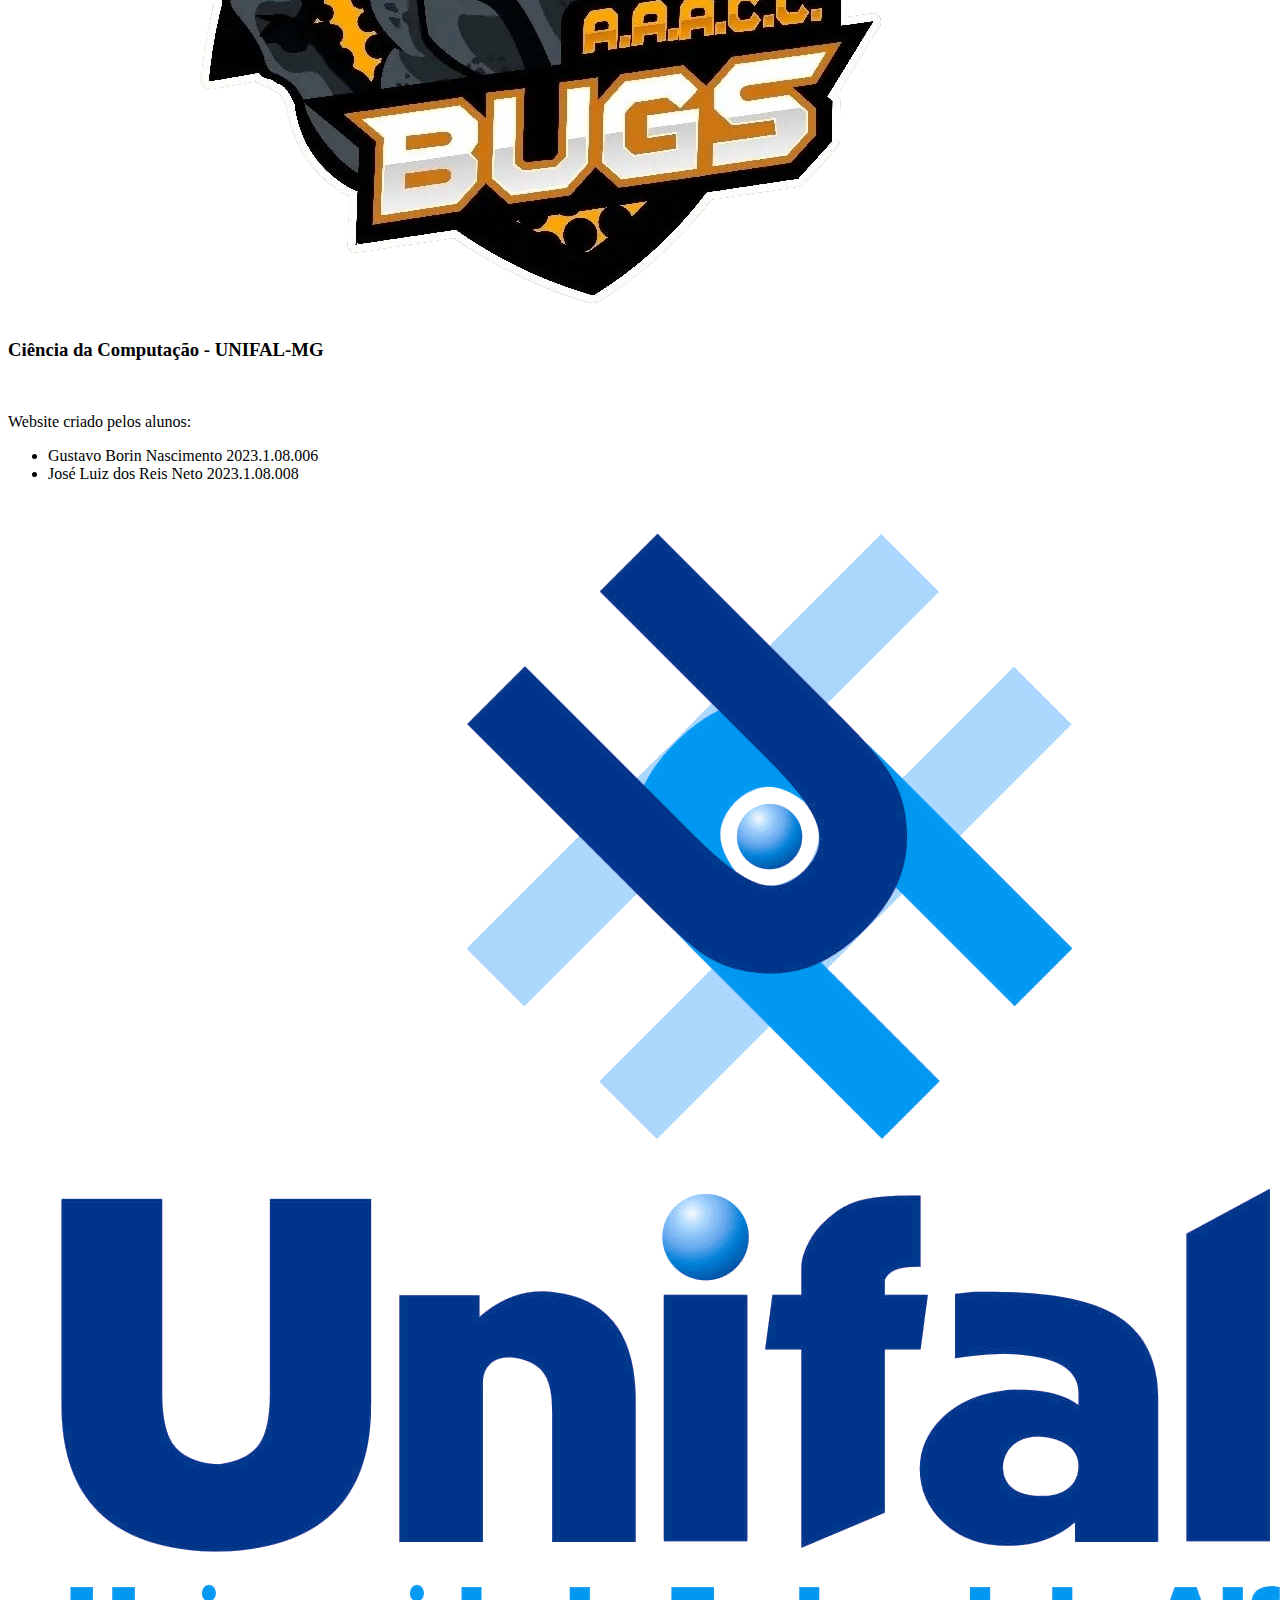
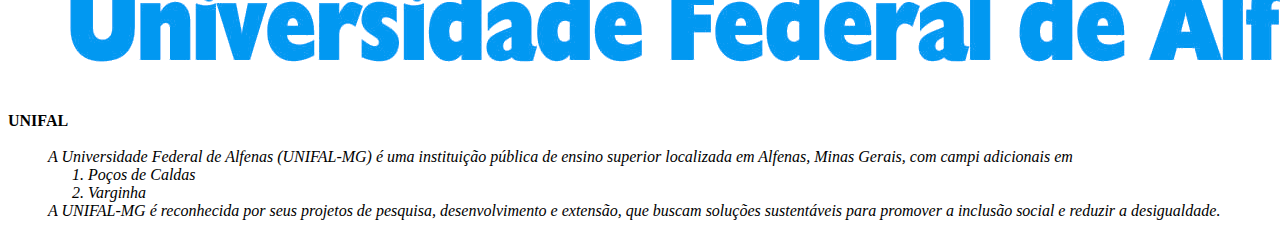
==== commit 41b5c10d: "Update index.html" ====
--- a/index.html
+++ b/index.html
@@ -1,3 +1,6 @@
+<!-- Gustavo Borin Nascimento 2023.1.08.006 -->
+<!-- José Luiz dos Reis Neto 2023.1.08.008 -->
+
 <!DOCTYPE html>
 <html lang="pt-br">
 
@@ -9,7 +12,7 @@
     <link rel="preconnect" href="https://fonts.gstatic.com" crossorigin>
     <link href="https://fonts.googleapis.com/css2?family=Montserrat:wght@400;700&display=swap" rel="stylesheet">
 
-    <link rel="stylesheet" href="css/index.css">
+    <link rel="stylesheet" href="css/style.css">
     <title>Trabalho Git</title>
 </head>
 
@@ -212,6 +215,407 @@
                             </div>
                         </td>
                     </tr>
+                    <tr>
+                        <td>
+                            <div class="secao1">
+                                <details open>
+                                    <summary>
+                                        <h6>
+                                            <pre><mark> Status: &nbsp</mark></pre>
+                                        </h6>
+                                        <p id="details"><small>Clique para ocultar...</small></p>
+                                    </summary>
+                                    <div>
+                                        <img src="img/imgExemplo2.png" alt="Git Icone" height="85%" width="85%">
+
+                                    </div>
+                                    <code>
+                                    <p id="descri">Exibe o status do repositório, como os arquivos modificados, adicionados e excluídos.
+                                    </p></code>
+                                </details>
+                            </div>
+                        </td>
+                        <td>
+                            <div class="secao1">
+                                <details open>
+                                    <summary>
+                                        <h6>
+                                            <pre><mark> Diff: &nbsp</mark></pre>
+                                        </h6>
+                                        <p id="details"><small>Clique para ocultar...</small></p>
+                                    </summary>
+                                    <div>
+                                        <img src="img/imgExemplo2.png" alt="Git Icone" height="85%" width="85%">
+
+                                    </div>
+                                    <code><p id="descri">Mostra as diferenças entre o estado atual e o último commit, permitindo ver as modificações linha por linha.
+                                    </p>
+                                </code>
+                                </details>
+                            </div>
+                        </td>
+                    </tr>
+                    <tr>
+                        <td>
+                            <div class="secao1">
+                                <details open>
+                                    <summary>
+                                        <h6>
+                                            <pre><mark> Add: &nbsp</mark></pre>
+                                        </h6>
+                                        <p id="details"><small>Clique para ocultar...</small></p>
+                                    </summary>
+                                    <div>
+                                        <img src="img/imgExemplo2.png" alt="Git Icone" height="85%" width="85%">
+
+                                    </div>
+                                    <code>
+                                    <p id="descri">Adiciona arquivos modificados ao próximo commit. É usado para adicionar arquivos novos e modificados.
+                                    </p></code>
+                                </details>
+                            </div>
+                        </td>
+                        <td>
+                            <div class="secao1">
+                                <details open>
+                                    <summary>
+                                        <h6>
+                                            <pre><mark> Commit: &nbsp</mark></pre>
+                                        </h6>
+                                        <p id="details"><small>Clique para ocultar...</small></p>
+                                    </summary>
+                                    <div>
+                                        <img src="img/imgExemplo2.png" alt="Git Icone" height="85%" width="85%">
+
+                                    </div>
+                                    <code><p id="descri">Cria uma nova unidade lógica de trabalho no Git, chamado de commit.
+                                    </p>
+                                </code>
+                                </details>
+                            </div>
+                        </td>
+                    </tr>
+                    <tr>
+                        <td>
+                            <div class="secao1">
+                                <details open>
+                                    <summary>
+                                        <h6>
+                                            <pre><mark> Push: &nbsp</mark></pre>
+                                        </h6>
+                                        <p id="details"><small>Clique para ocultar...</small></p>
+                                    </summary>
+                                    <div>
+                                        <img src="img/imgExemplo2.png" alt="Git Icone" height="85%" width="85%">
+
+                                    </div>
+                                    <code>
+                                    <p id="descri">Envia os commits locais para um repositório remoto, atualizando com as alterações.
+                                    </p></code>
+                                </details>
+                            </div>
+                        </td>
+                        <td>
+                            <div class="secao1">
+                                <details open>
+                                    <summary>
+                                        <h6>
+                                            <pre><mark> Pull: &nbsp</mark></pre>
+                                        </h6>
+                                        <p id="details"><small>Clique para ocultar...</small></p>
+                                    </summary>
+                                    <div>
+                                        <img src="img/imgExemplo2.png" alt="Git Icone" height="85%" width="85%">
+
+                                    </div>
+                                    <code><p id="descri">Mescla as alterações mais recentes de um repositório remoto ao branch atual.
+                                    </p>
+                                </code>
+                                </details>
+                            </div>
+                        </td>
+                    </tr>
+                    <tr>
+                        <td>
+                            <div class="secao1">
+                                <details open>
+                                    <summary>
+                                        <h6>
+                                            <pre><mark> Revert: &nbsp</mark></pre>
+                                        </h6>
+                                        <p id="details"><small>Clique para ocultar...</small></p>
+                                    </summary>
+                                    <div>
+                                        <img src="img/imgExemplo2.png" alt="Git Icone" height="85%" width="85%">
+
+                                    </div>
+                                    <code>
+                                    <p id="descri">Cria um commit que desfaz as alterações de um commit anterior, salvando o histórico.
+                                    </p></code>
+                                </details>
+                            </div>
+                        </td>
+                        <td>
+                            <div class="secao1">
+                                <details open>
+                                    <summary>
+                                        <h6>
+                                            <pre><mark> Merge: &nbsp</mark></pre>
+                                        </h6>
+                                        <p id="details"><small>Clique para ocultar...</small></p>
+                                    </summary>
+                                    <div>
+                                        <img src="img/imgExemplo2.png" alt="Git Icone" height="85%" width="85%">
+
+                                    </div>
+                                    <code><p id="descri">Combina os commits de um branch com outro, criando um commit mesclado.
+                                    </p>
+                                </code>
+                                </details>
+                            </div>
+                        </td>
+                    </tr>
+                    <tr>
+                        <td>
+                            <div class="secao1">
+                                <details open>
+                                    <summary>
+                                        <h6>
+                                            <pre><mark> Stash: &nbsp</mark></pre>
+                                        </h6>
+                                        <p id="details"><small>Clique para ocultar...</small></p>
+                                    </summary>
+                                    <div>
+                                        <img src="img/imgExemplo2.png" alt="Git Icone" height="85%" width="85%">
+
+                                    </div>
+                                    <code>
+                                    <p id="descri">Armazena temporariamente alterações não finalizadas em um stash. Isso permite alterar entre branches sem produzir um commit inacabado.
+                                    </p></code>
+                                </details>
+                            </div>
+                        </td>
+                        <td>
+                            <div class="secao1">
+                                <details open>
+                                    <summary>
+                                        <h6>
+                                            <pre><mark> Rm: &nbsp</mark></pre>
+                                        </h6>
+                                        <p id="details"><small>Clique para ocultar...</small></p>
+                                    </summary>
+                                    <div>
+                                        <img src="img/imgExemplo2.png" alt="Git Icone" height="85%" width="85%">
+
+                                    </div>
+                                    <code><p id="descri">Serve para remover um arquivo de um repositório.
+                                    </p>
+                                </code>
+                                </details>
+                            </div>
+                        </td>
+                    </tr>
+                    <tr>
+                        <td>
+                            <div class="secao1">
+                                <details open>
+                                    <summary>
+                                        <h6>
+                                            <pre><mark> Config: &nbsp</mark></pre>
+                                        </h6>
+                                        <p id="details"><small>Clique para ocultar...</small></p>
+                                    </summary>
+                                    <div>
+                                        <img src="img/imgExemplo2.png" alt="Git Icone" height="85%" width="85%">
+
+                                    </div>
+                                    <code>
+                                    <p id="descri">Configura o Git, podendo alterar o nome do usuário, email, as preferências de formatação, etc.
+                                    </p></code>
+                                </details>
+                            </div>
+                        </td>
+                        <td>
+                            <div class="secao1">
+                                <details open>
+                                    <summary>
+                                        <h6>
+                                            <pre><mark> Reset: &nbsp</mark></pre>
+                                        </h6>
+                                        <p id="details"><small>Clique para ocultar...</small></p>
+                                    </summary>
+                                    <div>
+                                        <img src="img/imgExemplo2.png" alt="Git Icone" height="85%" width="85%">
+
+                                    </div>
+                                    <code><p id="descri">Redefine o estado do repositório para um commit anterior, descartando commits posteriores.
+                                    </p>
+                                </code>
+                                </details>
+                            </div>
+                        </td>
+                    </tr>
+                    <tr>
+                        <td>
+                            <div class="secao1">
+                                <details open>
+                                    <summary>
+                                        <h6>
+                                            <pre><mark> Remote: &nbsp</mark></pre>
+                                        </h6>
+                                        <p id="details"><small>Clique para ocultar...</small></p>
+                                    </summary>
+                                    <div>
+                                        <img src="img/imgExemplo2.png" alt="Git Icone" height="85%" width="85%">
+
+                                    </div>
+                                    <code>
+                                    <p id="descri">Permite adicionar, renomear ou remover conexões com repositórios remotos.
+                                    </p></code>
+                                </details>
+                            </div>
+                        </td>
+                        <td>
+                            <div class="secao1">
+                                <details open>
+                                    <summary>
+                                        <h6>
+                                            <pre><mark> Fetch: &nbsp</mark></pre>
+                                        </h6>
+                                        <p id="details"><small>Clique para ocultar...</small></p>
+                                    </summary>
+                                    <div>
+                                        <img src="img/imgExemplo2.png" alt="Git Icone" height="85%" width="85%">
+
+                                    </div>
+                                    <code><p id="descri">Obtém os commits e branches mais recentes de um repositório remoto, sem mesclar com o local.
+                                    </p>
+                                </code>
+                                </details>
+                            </div>
+                        </td>
+                    </tr>
+                    <tr>
+                        <td>
+                            <div class="secao1">
+                                <details open>
+                                    <summary>
+                                        <h6>
+                                            <pre><mark> Show: &nbsp</mark></pre>
+                                        </h6>
+                                        <p id="details"><small>Clique para ocultar...</small></p>
+                                    </summary>
+                                    <div>
+                                        <img src="img/imgExemplo2.png" alt="Git Icone" height="85%" width="85%">
+
+                                    </div>
+                                    <code>
+                                    <p id="descri">Mostra informações detalhadas sobre um commit específico.
+                                    </p></code>
+                                </details>
+                            </div>
+                        </td>
+                        <td>
+                            <div class="secao1">
+                                <details open>
+                                    <summary>
+                                        <h6>
+                                            <pre><mark> Help: &nbsp</mark></pre>
+                                        </h6>
+                                        <p id="details"><small>Clique para ocultar...</small></p>
+                                    </summary>
+                                    <div>
+                                        <img src="img/imgExemplo2.png" alt="Git Icone" height="85%" width="85%">
+
+                                    </div>
+                                    <code><p id="descri">Exibe a documentação do Git em linha de comando, fornecendo informações sobre os comandos disponíveis.
+                                    </p>
+                                </code>
+                                </details>
+                            </div>
+                        </td>
+                    </tr>
+                    <tr>
+                        <td>
+                            <div class="secao1">
+                                <details open>
+                                    <summary>
+                                        <h6>
+                                            <pre><mark> Rebase: &nbsp</mark></pre>
+                                        </h6>
+                                        <p id="details"><small>Clique para ocultar...</small></p>
+                                    </summary>
+                                    <div>
+                                        <img src="img/imgExemplo2.png" alt="Git Icone" height="85%" width="85%">
+
+                                    </div>
+                                    <code>
+                                    <p id="descri"> Aplica alterações de um branch a outro branch, reescrevendo o histórico. Pode ser usado para integrar alterações de forma linear.
+                                    </p></code>
+                                </details>
+                            </div>
+                        </td>
+                        <td>
+                            <div class="secao1">
+                                <details open>
+                                    <summary>
+                                        <h6>
+                                            <pre><mark> Blame: &nbsp</mark></pre>
+                                        </h6>
+                                        <p id="details"><small>Clique para ocultar...</small></p>
+                                    </summary>
+                                    <div>
+                                        <img src="img/imgExemplo2.png" alt="Git Icone" height="85%" width="85%">
+
+                                    </div>
+                                    <code><p id="descri">Mostra o autor de cada linha de um arquivo, exibindo qual usuário é o criador do último commit que modificou a linha.
+                                    </p>
+                                </code>
+                                </details>
+                            </div>
+                        </td>
+                    </tr>
+                    <tr>
+                        <td>
+                            <div class="secao1">
+                                <details open>
+                                    <summary>
+                                        <h6>
+                                            <pre><mark> Tag: &nbsp</mark></pre>
+                                        </h6>
+                                        <p id="details"><small>Clique para ocultar...</small></p>
+                                    </summary>
+                                    <div>
+                                        <img src="img/imgExemplo2.png" alt="Git Icone" height="85%" width="85%">
+
+                                    </div>
+                                    <code>
+                                    <p id="descri">Cria uma marcação, também chamada de tag, em um commit específico. É usado para marcar versões ou pontos importantes no histórico.
+                                    </p></code>
+                                </details>
+                            </div>
+                        </td>
+                        <td>
+                            <div class="secao1">
+                                <details open>
+                                    <summary>
+                                        <h6>
+                                            <pre><mark> Fetch: &nbsp</mark></pre>
+                                        </h6>
+                                        <p id="details"><small>Clique para ocultar...</small></p>
+                                    </summary>
+                                    <div>
+                                        <img src="img/imgExemplo2.png" alt="Git Icone" height="85%" width="85%">
+
+                                    </div>
+                                    <code><p id="descri">Obtém as atualizações mais recentes de um repositório remoto, sem mesclá-las automaticamente, permitindo revisar as mudanças antes de incorporá-las localmente.
+                                    </p>
+                                </code>
+                                </details>
+                            </div>
+                        </td>
+                    </tr>
+                    
                 </table>
             </div>
         </center>
@@ -260,4 +664,4 @@
 
 </body>
 
-</html>+</html>
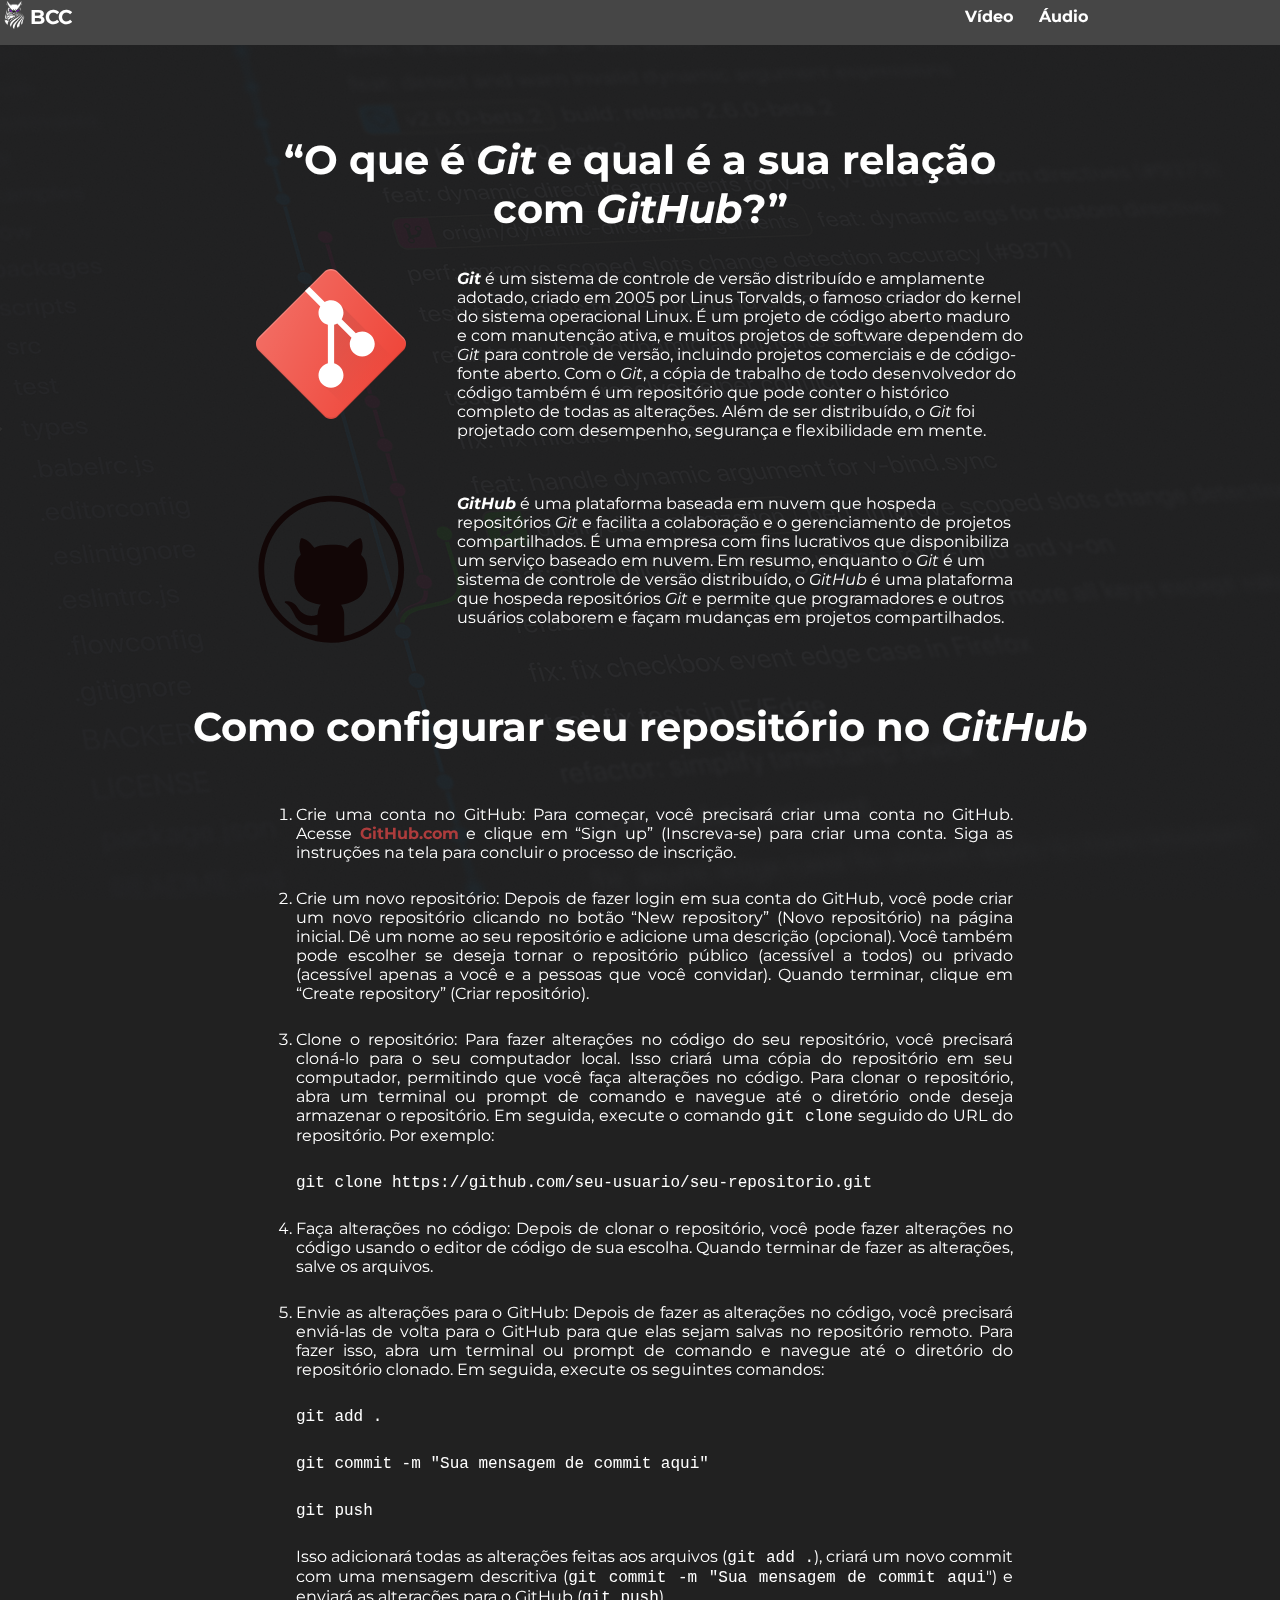
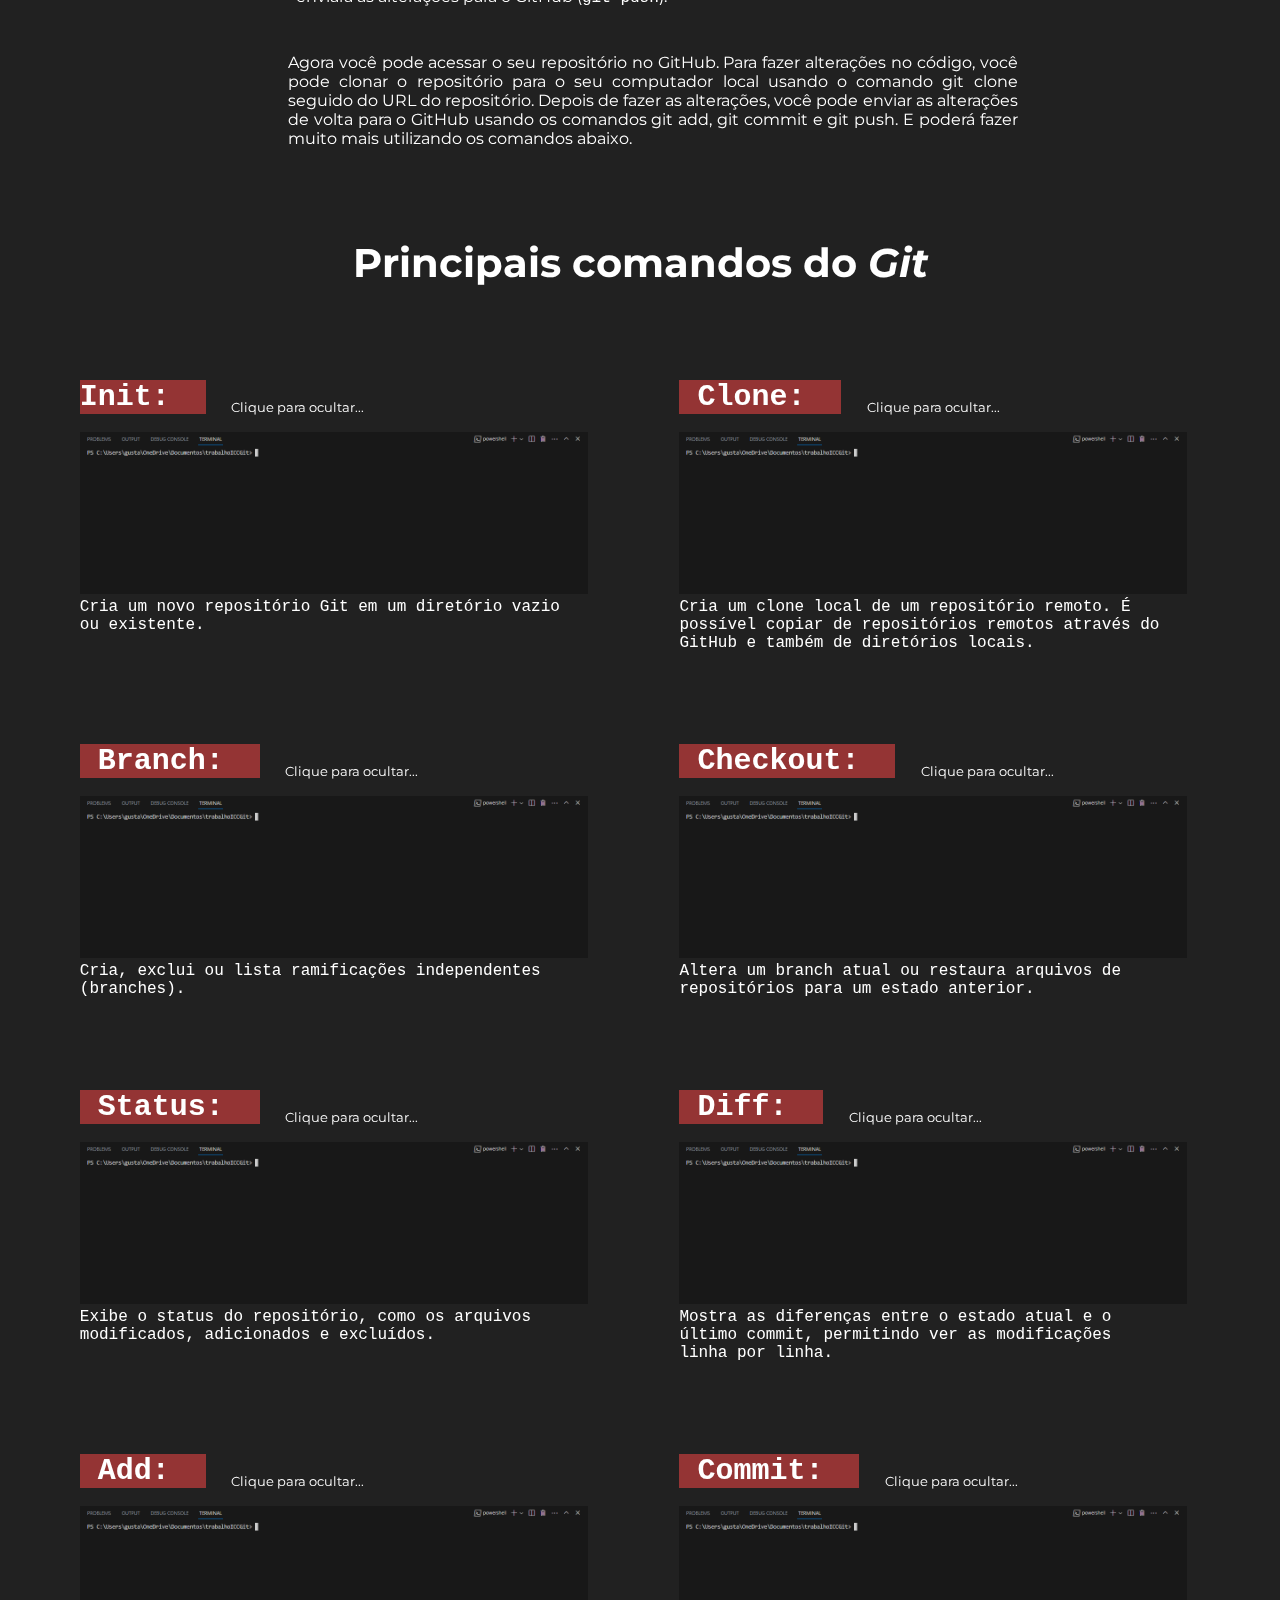
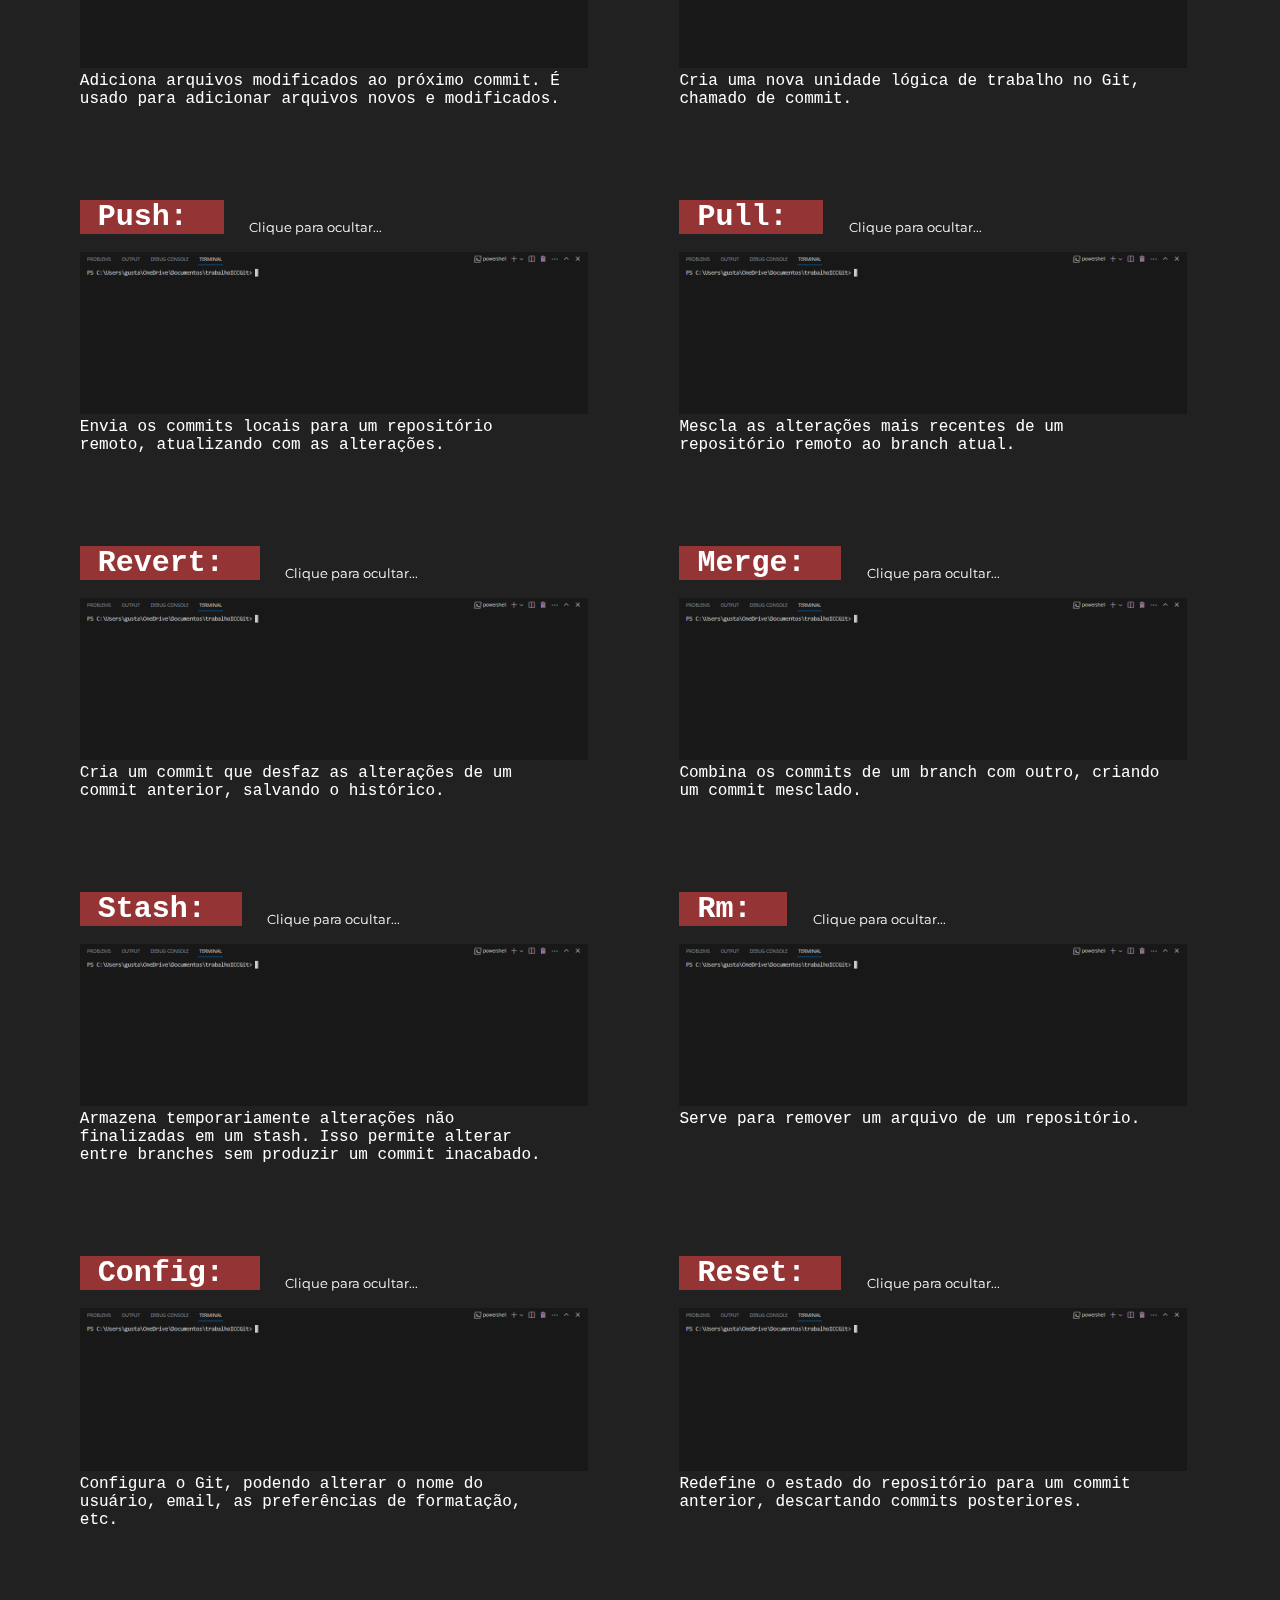
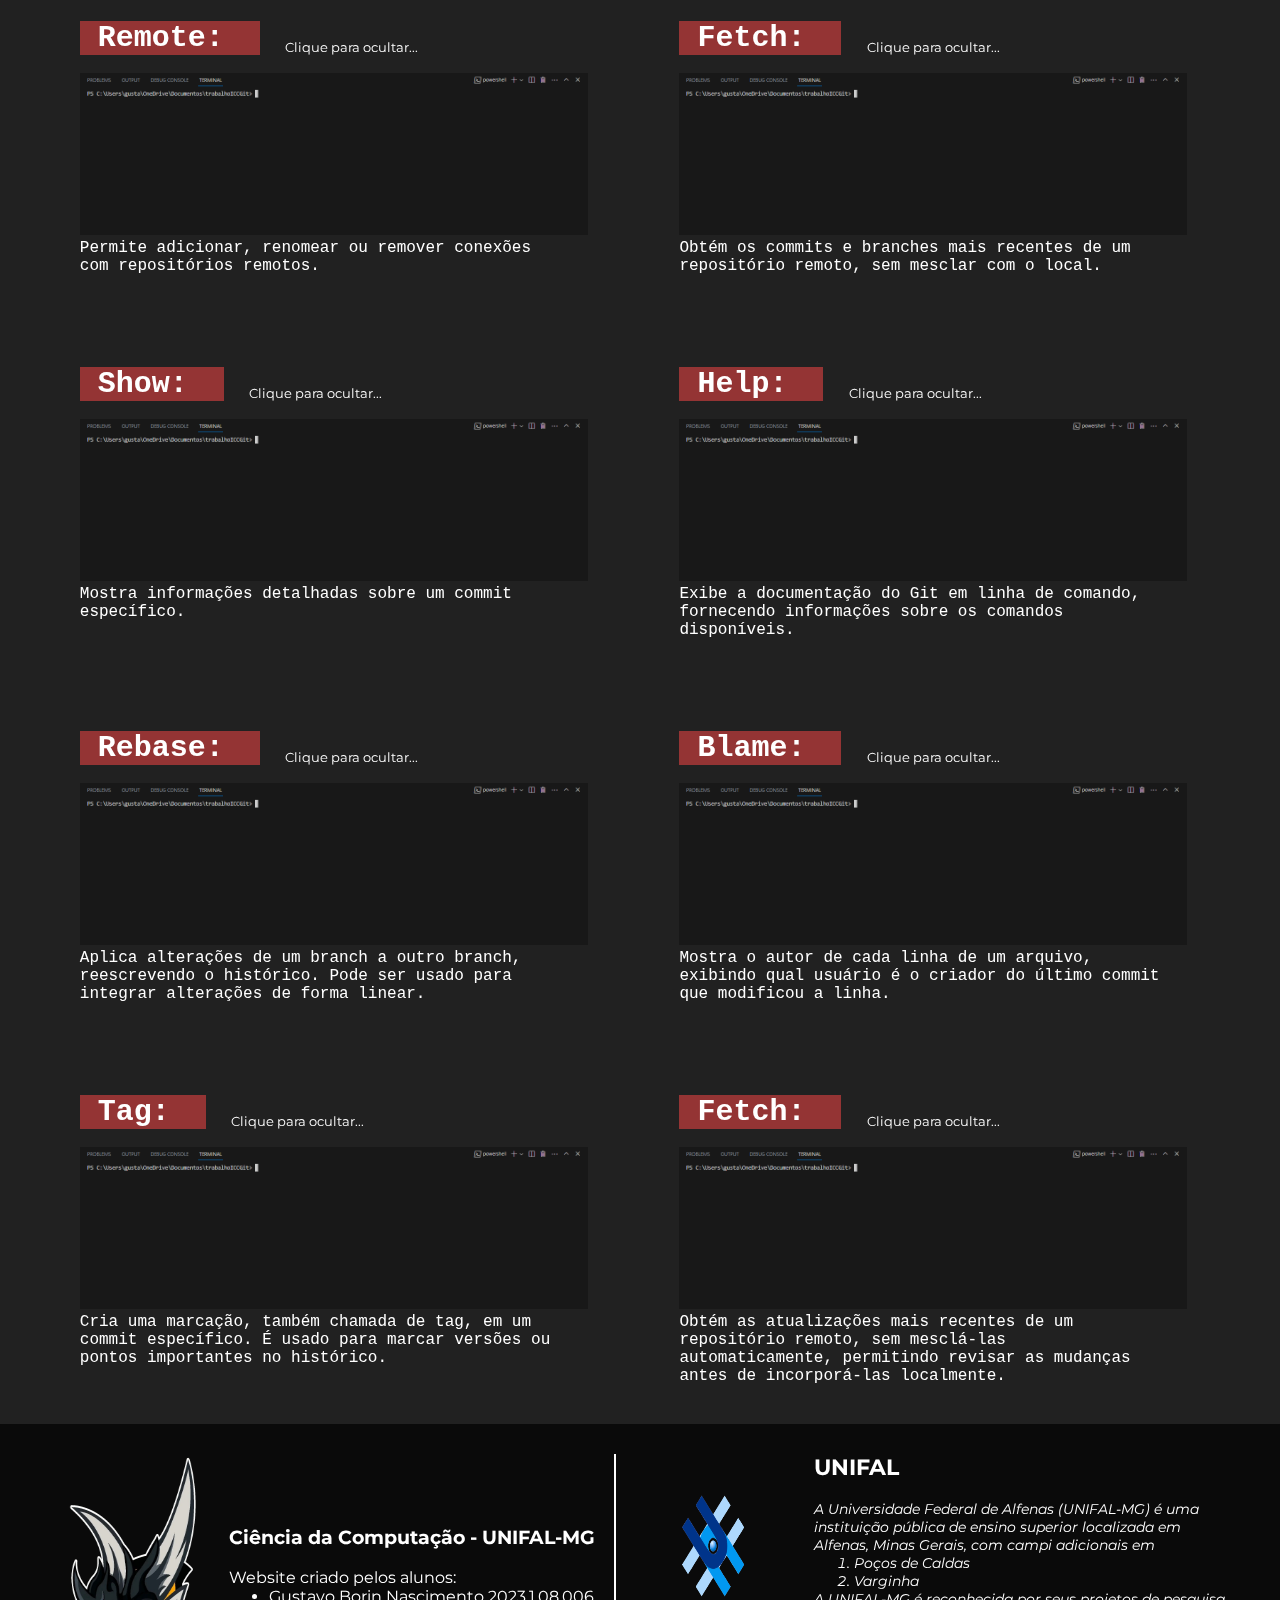
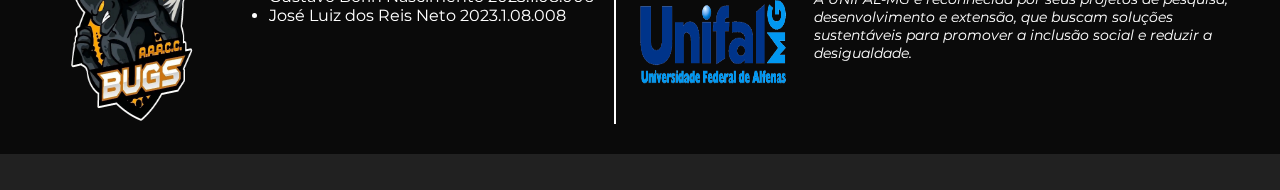
==== commit 0569fb50: "commit" ====
--- a/index.html
+++ b/index.html
@@ -1,6 +1,3 @@
-<!-- Gustavo Borin Nascimento 2023.1.08.006 -->
-<!-- José Luiz dos Reis Neto 2023.1.08.008 -->
-
 <!DOCTYPE html>
 <html lang="pt-br">
 
@@ -664,4 +661,4 @@
 
 </body>
 
-</html>
+</html>--- a/css/style.css
+++ b/css/style.css
@@ -0,0 +1,225 @@
+@import url('https://fonts.googleapis.com/css2?family=Montserrat:wght@400;700&display=swap');
+
+* {
+    margin: 0px;
+    text-decoration: none;
+}
+
+body {
+    font-family: Montserrat;
+    background-color: rgba(0, 0, 0, 0.87);
+    color: white;
+
+}
+
+mark {
+    background-color: rgb(148, 52, 52);
+    color: white;
+}
+
+.cabeçalho {
+    background-color: rgb(70, 70, 70);
+    height: 5vh;
+    width: 100%;
+
+    display: flex;
+    justify-content: space-between;
+}
+
+.cabeçalho div {
+    margin-right: 15vw;
+}
+
+.logo {
+    display: flex;
+    justify-content: space-between;
+}
+
+#fontLogo {
+    font-size: 20px;
+    font-weight: bold;
+    color: rgb(255, 255, 255);
+    margin-top: 0.5vh;
+}
+
+.indices {
+    display: flex;
+    justify-content: space-between;
+    margin-top: 0.8vh;
+    font-weight: bold;
+}
+
+#ind1 {
+    color: white;
+    margin-right: 2vw;
+}
+
+#ind2 {
+    color: white;
+}
+
+.imgFundo {
+    position: fixed;
+    background-image: url(../img/imgGitInicio.jpg);
+    height: 100%;
+    width: 100%;
+    background-size: cover;
+    background-repeat: no-repeat;
+    background-position: center;
+    background-attachment: fixed;
+    opacity: 0.05;
+    z-index: -1;
+}
+h4 {
+    margin-top: 6vh;
+    margin-bottom: 3vh;
+    font-size: 40px;
+    margin-bottom: 6vh;
+}
+#linkGitHub {
+    color: rgb(173, 60, 60);
+}
+.tutorial p{
+    width: 56vw;
+    text-align: justify;
+    margin-bottom: 3vh;
+}
+#conclusao {
+    width: 57vw;
+    margin-left: 2vw;
+}
+.tutorial ol{
+    text-align: justify;
+    margin-left: 20vw;
+}
+.cont1 {
+    width: 60vw;
+    text-align: start;
+    margin-top: 4vh;
+}
+
+#descri {
+    width: 38vw;
+}
+
+.cont1 p {
+    margin-bottom: 2vh;
+}
+
+.cont1 h1 {
+    margin-top: 10vh;
+    margin-bottom: 4vh;
+    font-size: 40px;
+}
+
+.comandos {
+    width: 100%;
+    display: block;
+}
+
+.secao {
+    display: flex;
+    justify-content: space-evenly;
+    margin-bottom: 4vh;
+}
+
+.secao p {
+    font-size: 16px;
+}
+
+.secao img {
+    margin-right: 4vw;
+}
+
+.secao1 {
+    margin-bottom: 4vh;
+}
+
+tr {
+    display: flex;
+    margin-left: 6vw;
+}
+
+h6 {
+    font-size: 30px;
+    font-weight: bold;
+    margin: 6vh 0 2vh 0;
+}
+
+summary {
+    display: flex;
+    align-items: center;
+    width: 46vw;
+}
+
+#details {
+    margin: 6vh 0 0 2vw;
+}
+
+footer {
+    display: flex;
+    justify-content: space-evenly;
+    background-color: rgba(0, 0, 0, 0.685);
+    padding: 30px;
+
+}
+
+footer li {
+    width: max-content;
+}
+
+.footerCont1 {
+    display: flex;
+}
+
+.footerCont1 img {
+    height: 30vh;
+    width: 15vw;
+}
+
+#div1 {
+    margin-top: 8vh;
+}
+
+.footerCont2 {
+    display: flex;
+}
+
+.footerCont2 img {
+    margin-top: 4vh;
+    width: 12vw;
+    height: 22vh;
+}
+
+.footerCont2 dl {
+    margin-left: 2vw;
+}
+
+.footerCont2 dt {
+    font-size: 22px;
+}
+
+.footerCont2 dd {
+    font-size: 14px;
+}
+
+#div2 {
+    width: 35vw;
+}
+
+#line {
+    background-color: white;
+    border: 1px solid white;
+    margin: 0 1vw 0 1vw;
+}
+code {
+    font-size: 16px;
+}
+.audio {
+    margin-top: 15vh;
+}
+.audio h2 {
+    margin-bottom: 5vh;
+    font-size: 30px;
+    color: rgb(214, 76, 76);
+}
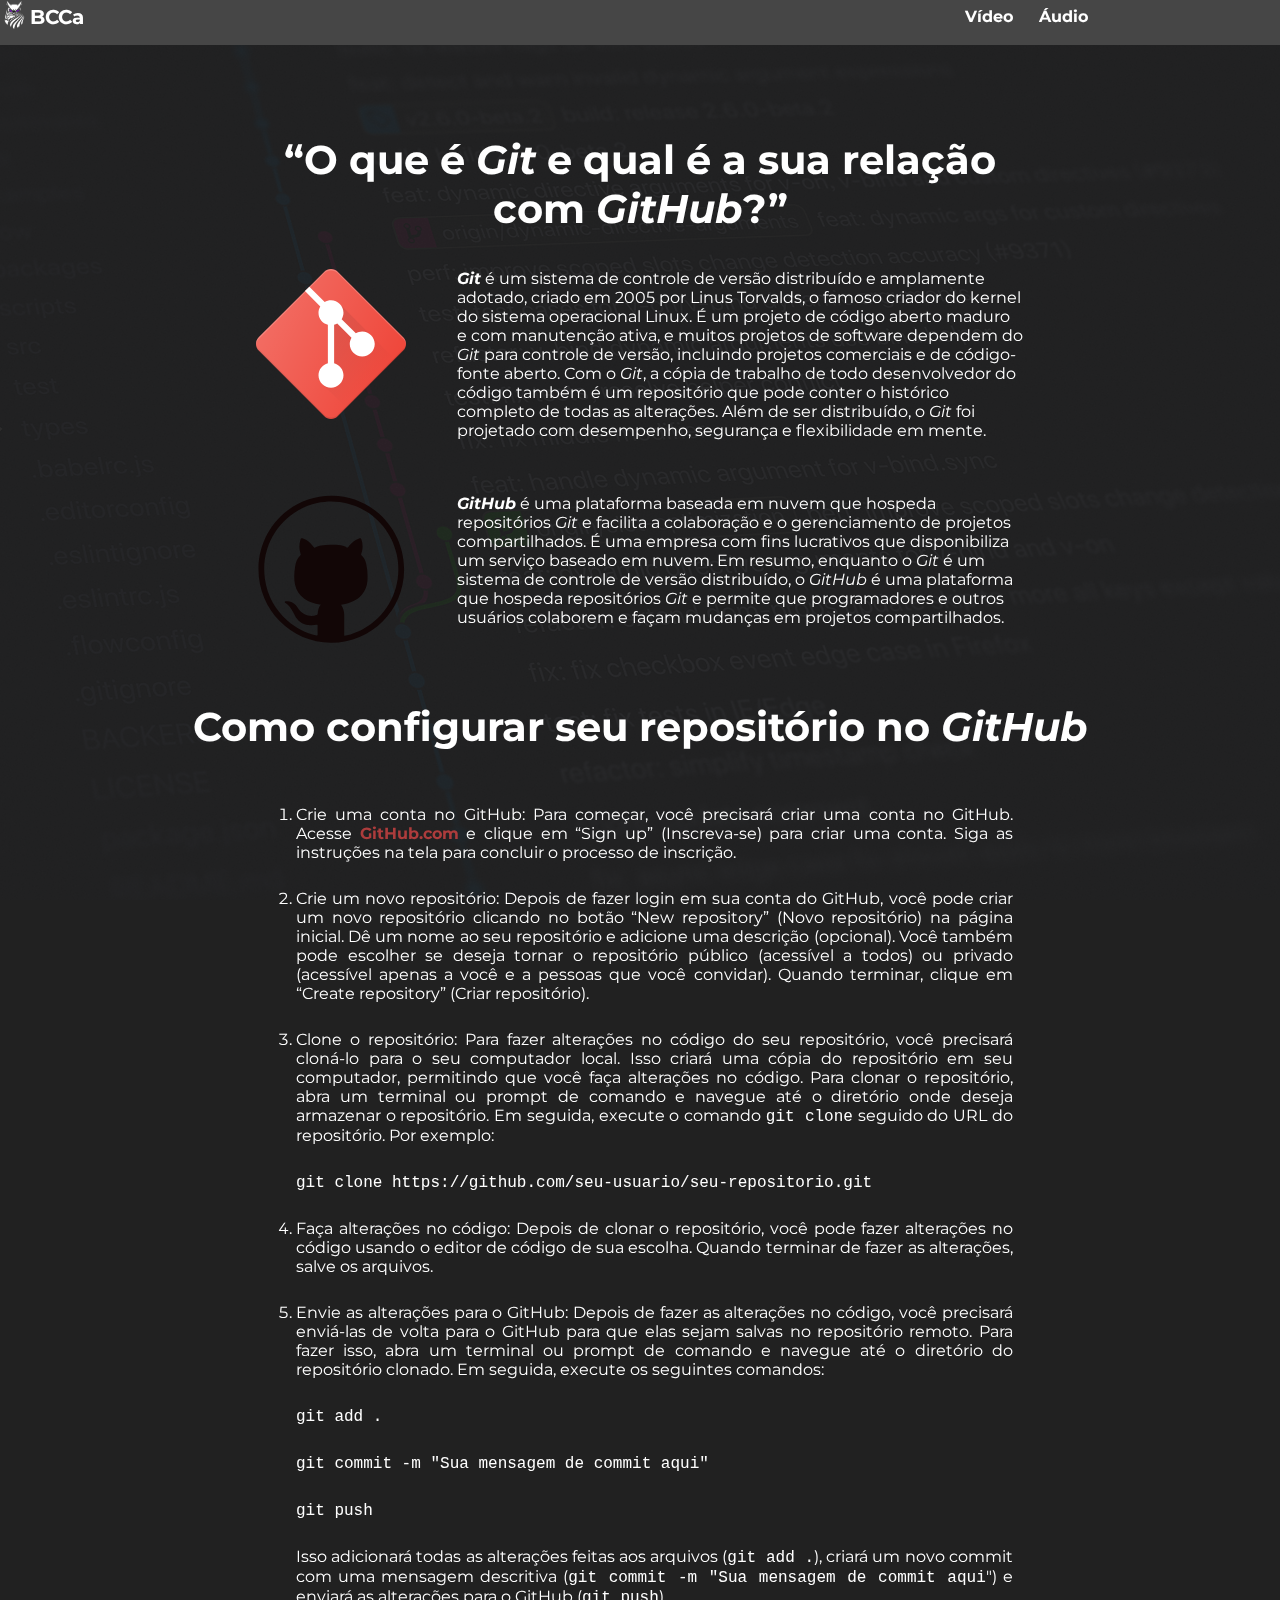
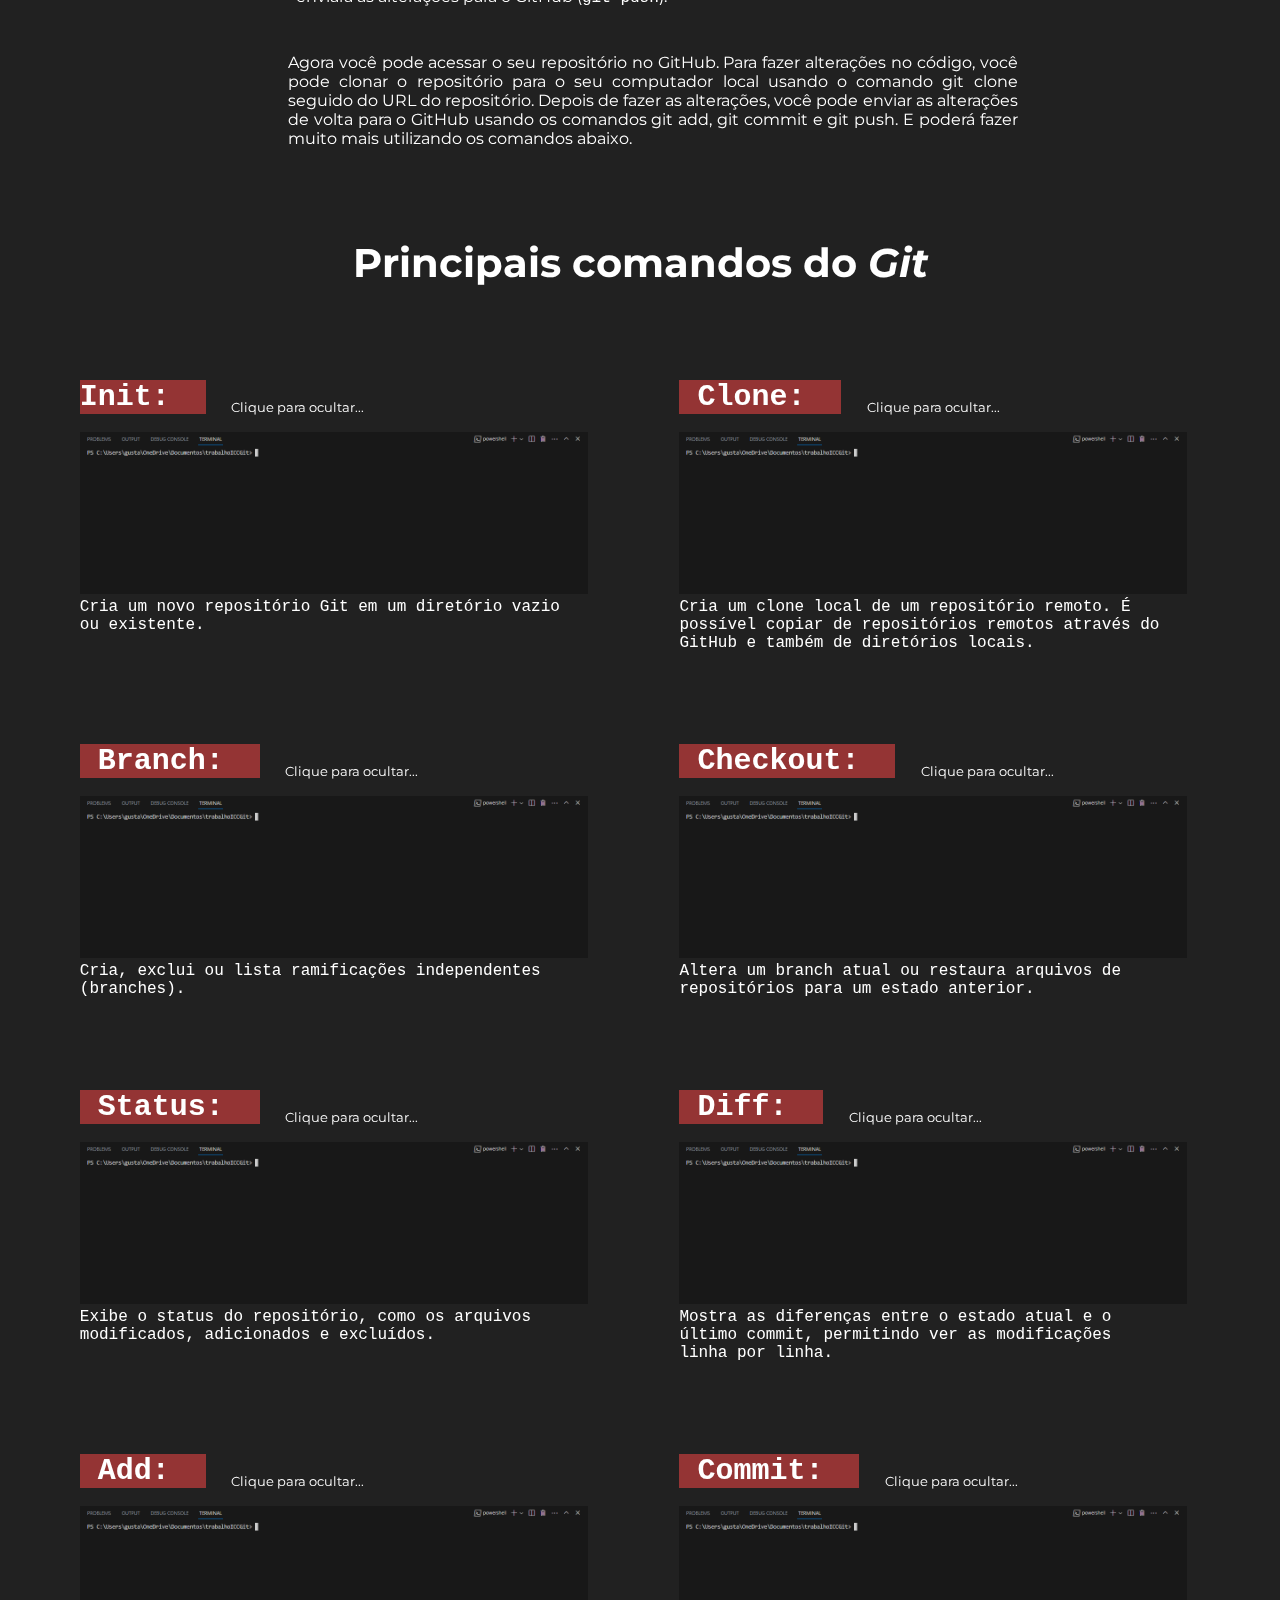
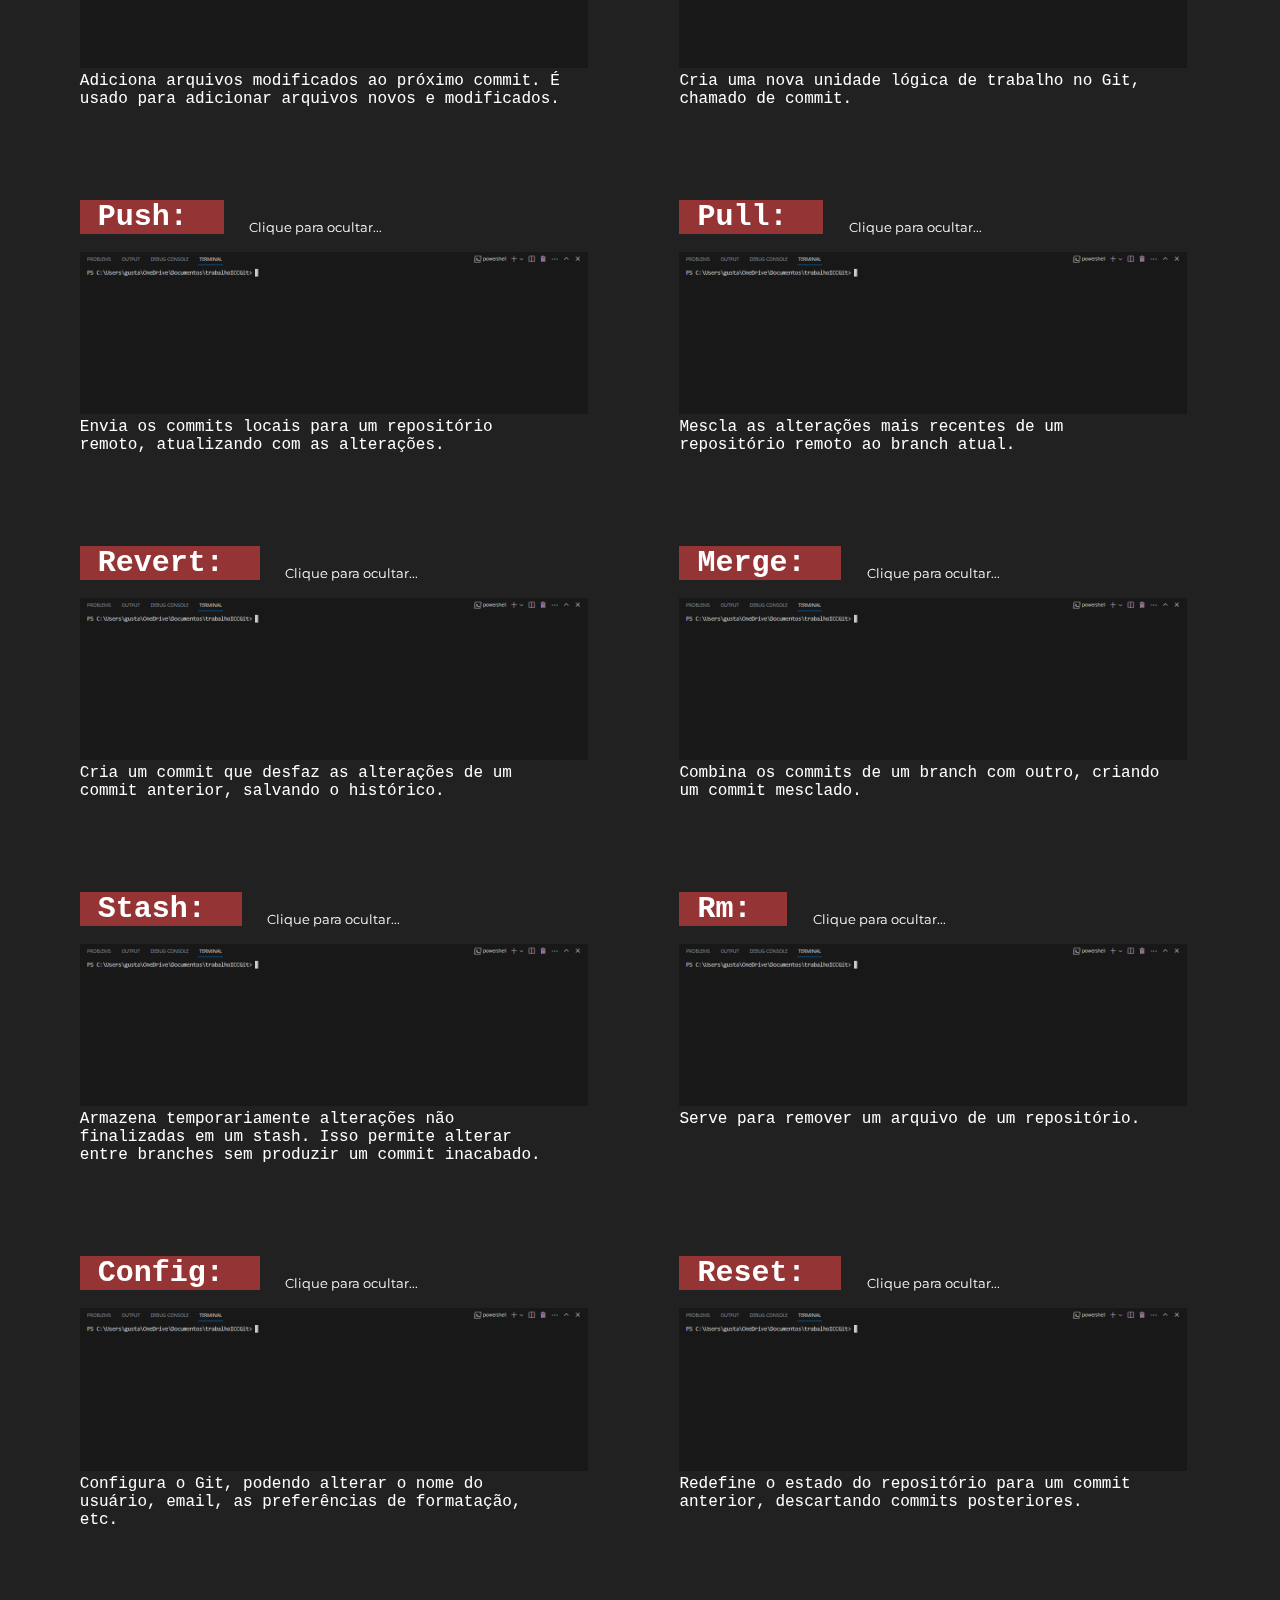
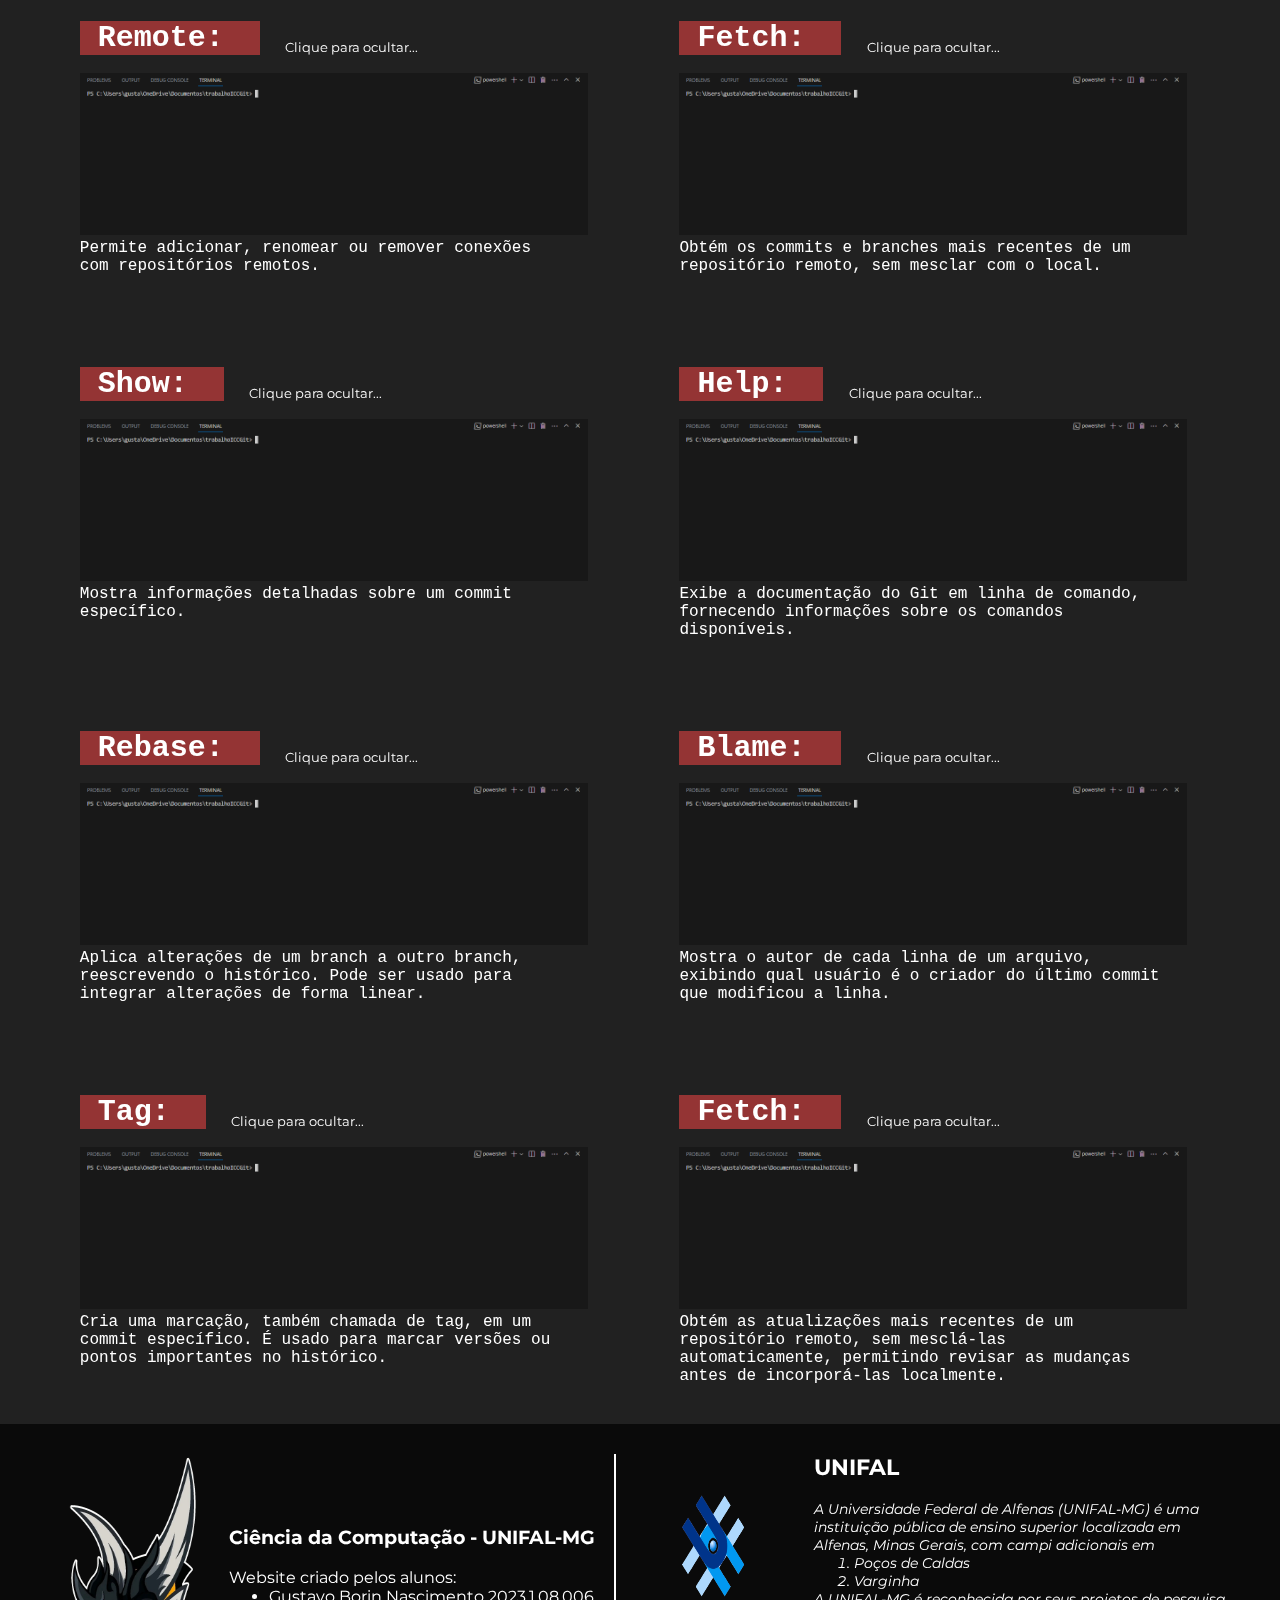
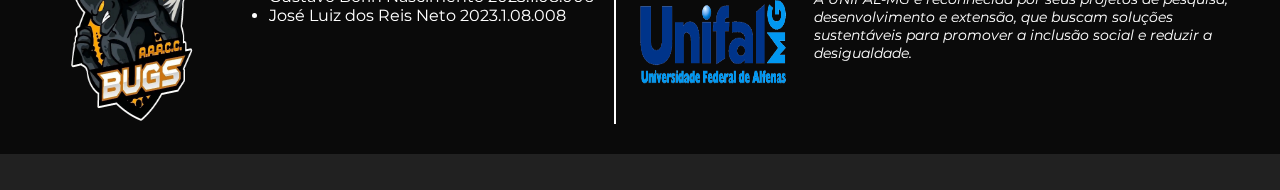
==== commit 568c945e: "commit" ====
--- a/index.html
+++ b/index.html
@@ -20,7 +20,7 @@
         <div>
             <a href="index.html" class="logo">
                 <img src="img/logoExatas.png" alt="Logo" width="30" height="30">
-                <p id="fontLogo">BCC</p>
+                <p id="fontLogo">BCCa</p>
             </a>
         </div>
         <div class="indices">
--- a/css/style.css
+++ b/css/style.css
@@ -1,6 +1,7 @@
 @import url('https://fonts.googleapis.com/css2?family=Montserrat:wght@400;700&display=swap');
 
 * {
+    margin: 0;
     margin: 0px;
     text-decoration: none;
 }
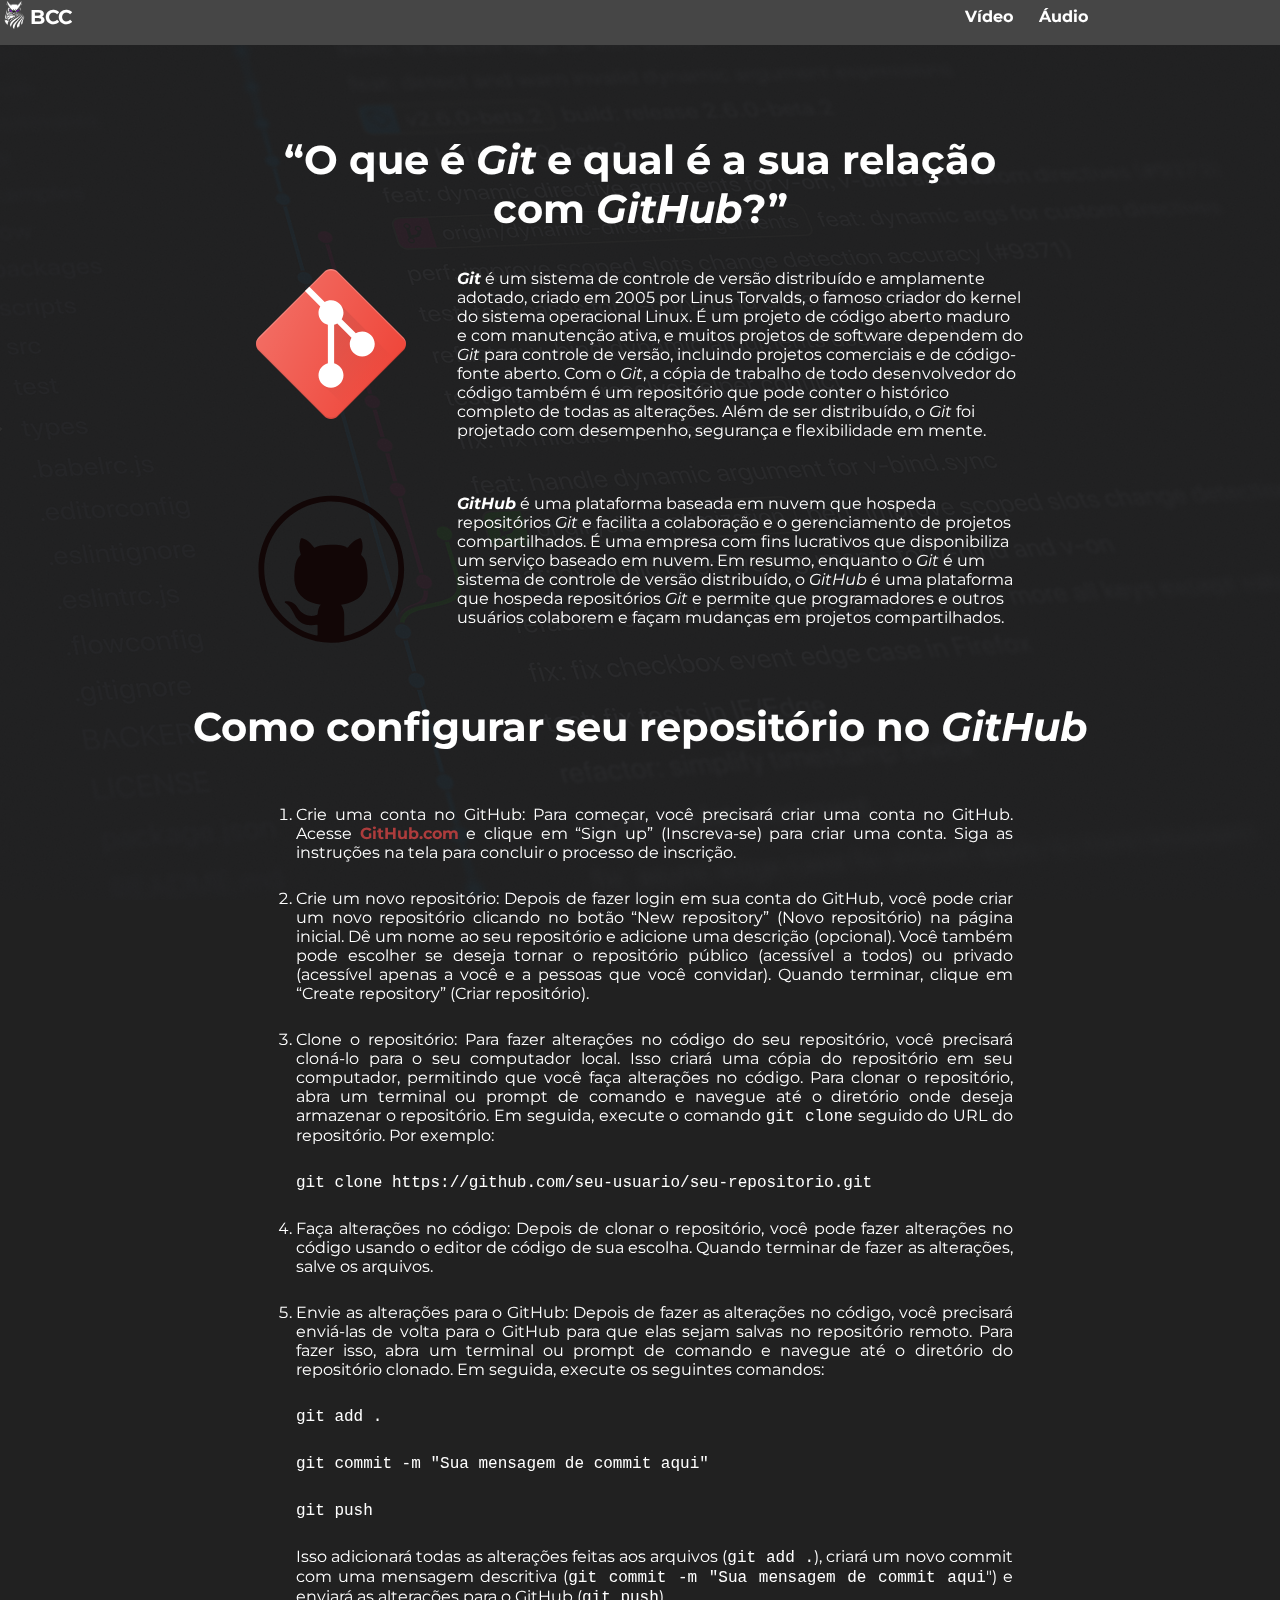
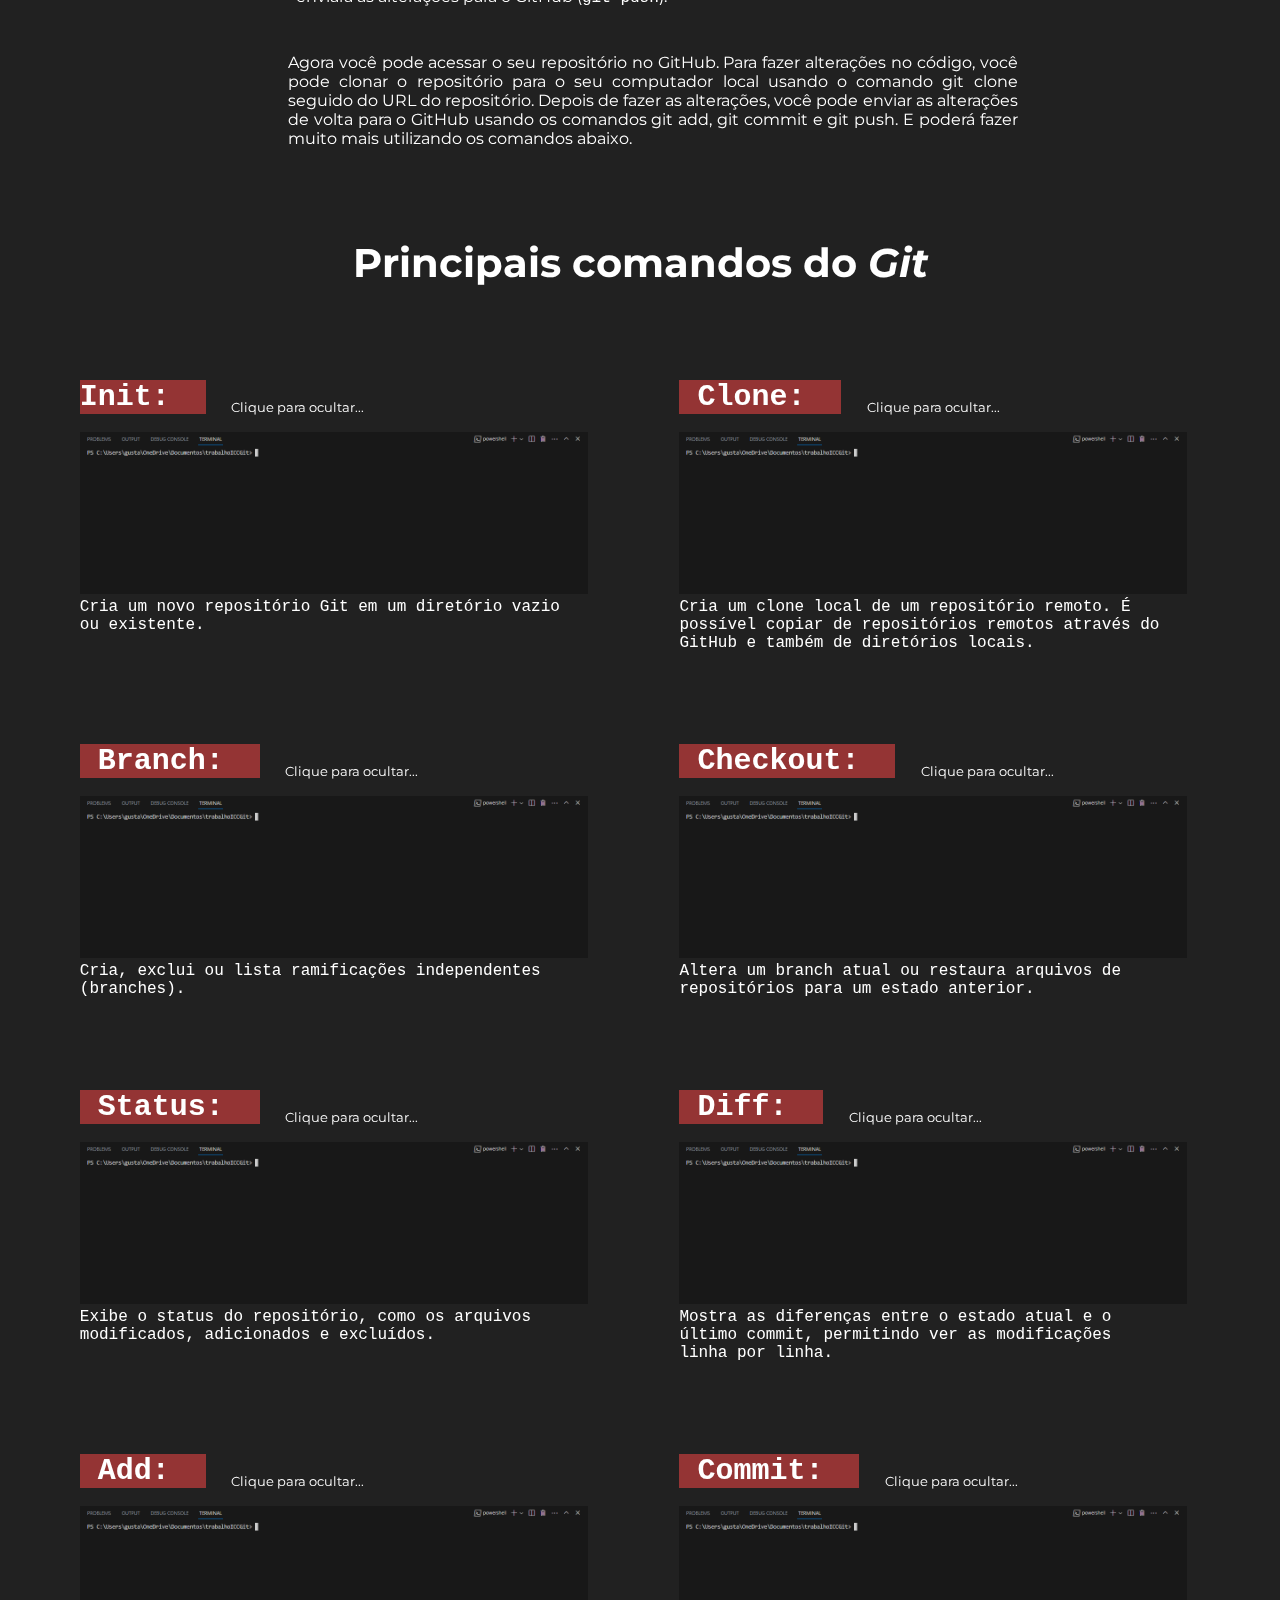
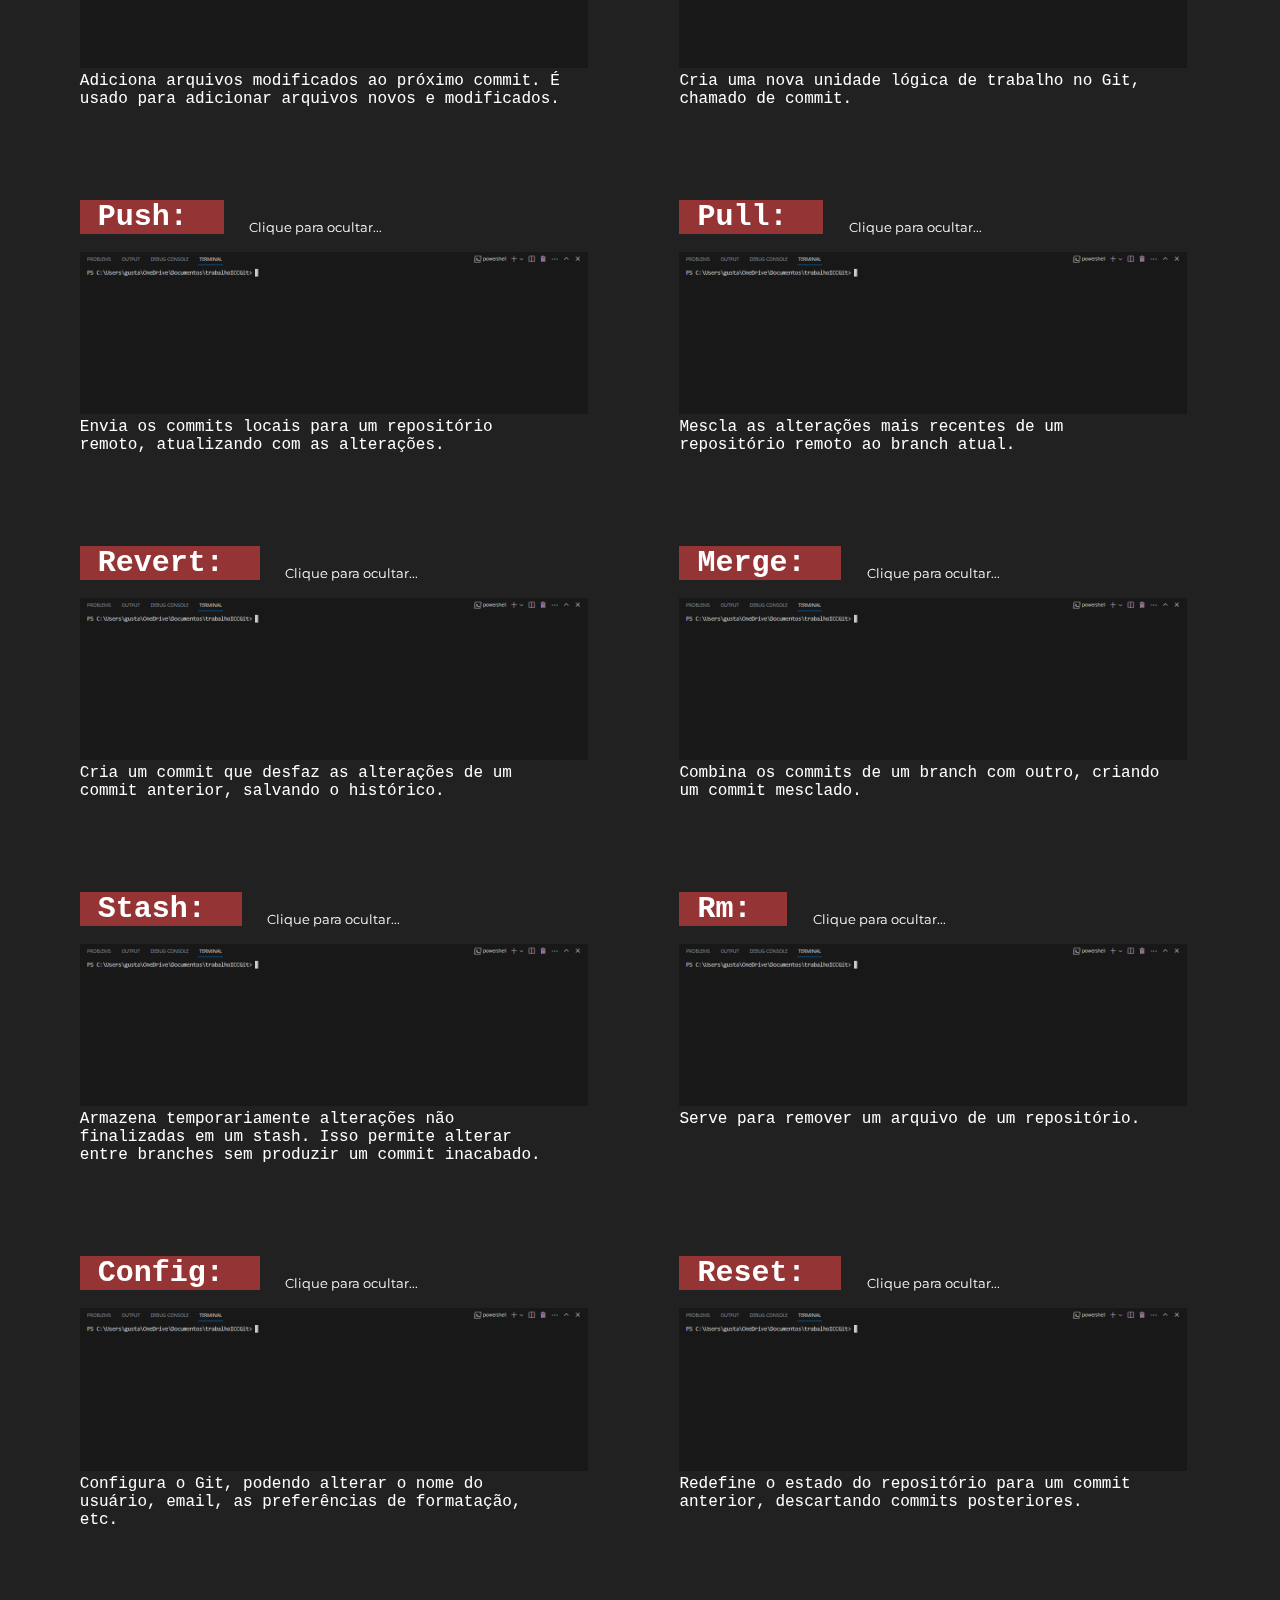
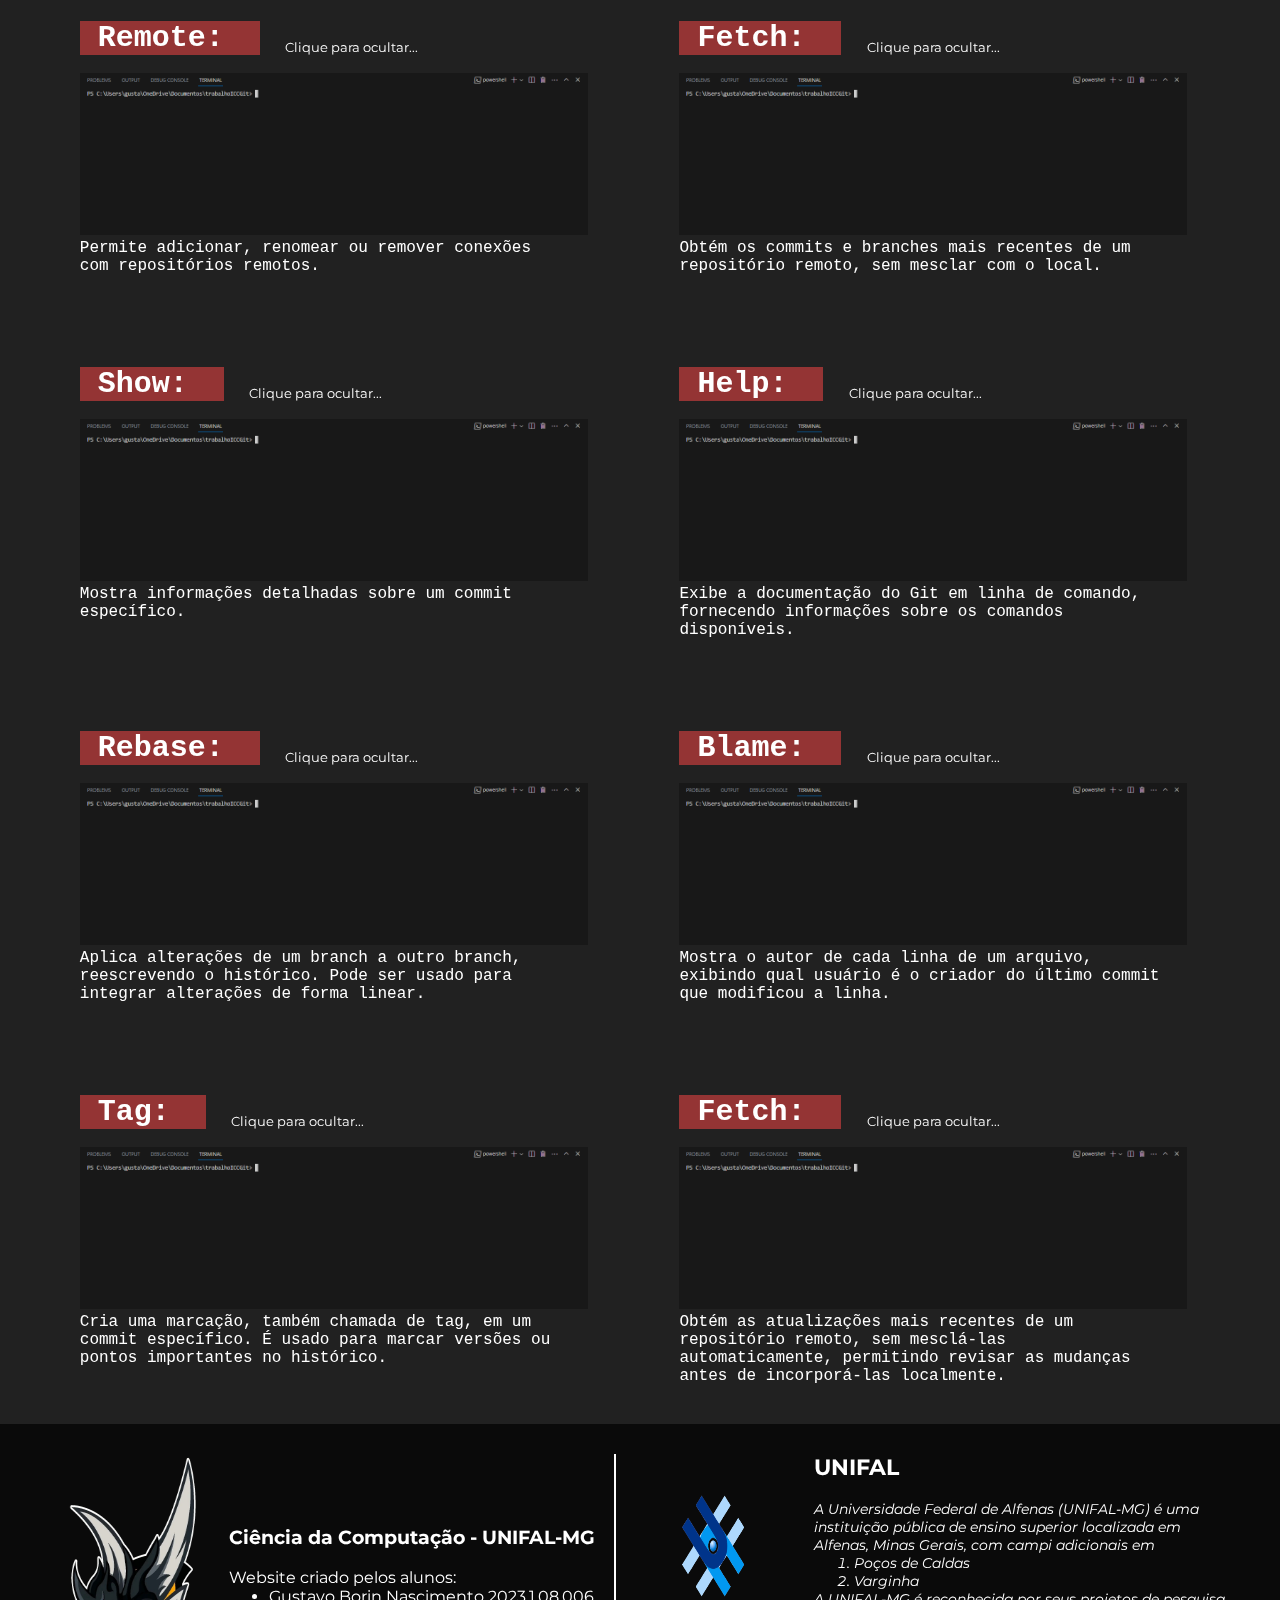
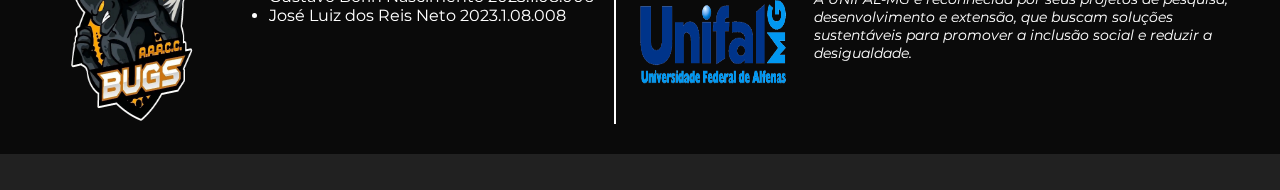
==== commit 7a126012: "commit" ====
--- a/index.html
+++ b/index.html
@@ -20,7 +20,7 @@
         <div>
             <a href="index.html" class="logo">
                 <img src="img/logoExatas.png" alt="Logo" width="30" height="30">
-                <p id="fontLogo">BCCa</p>
+                <p id="fontLogo">BCC</p>
             </a>
         </div>
         <div class="indices">
--- a/css/style.css
+++ b/css/style.css
@@ -1,7 +1,6 @@
 @import url('https://fonts.googleapis.com/css2?family=Montserrat:wght@400;700&display=swap');
 
 * {
-    margin: 0;
     margin: 0px;
     text-decoration: none;
 }
